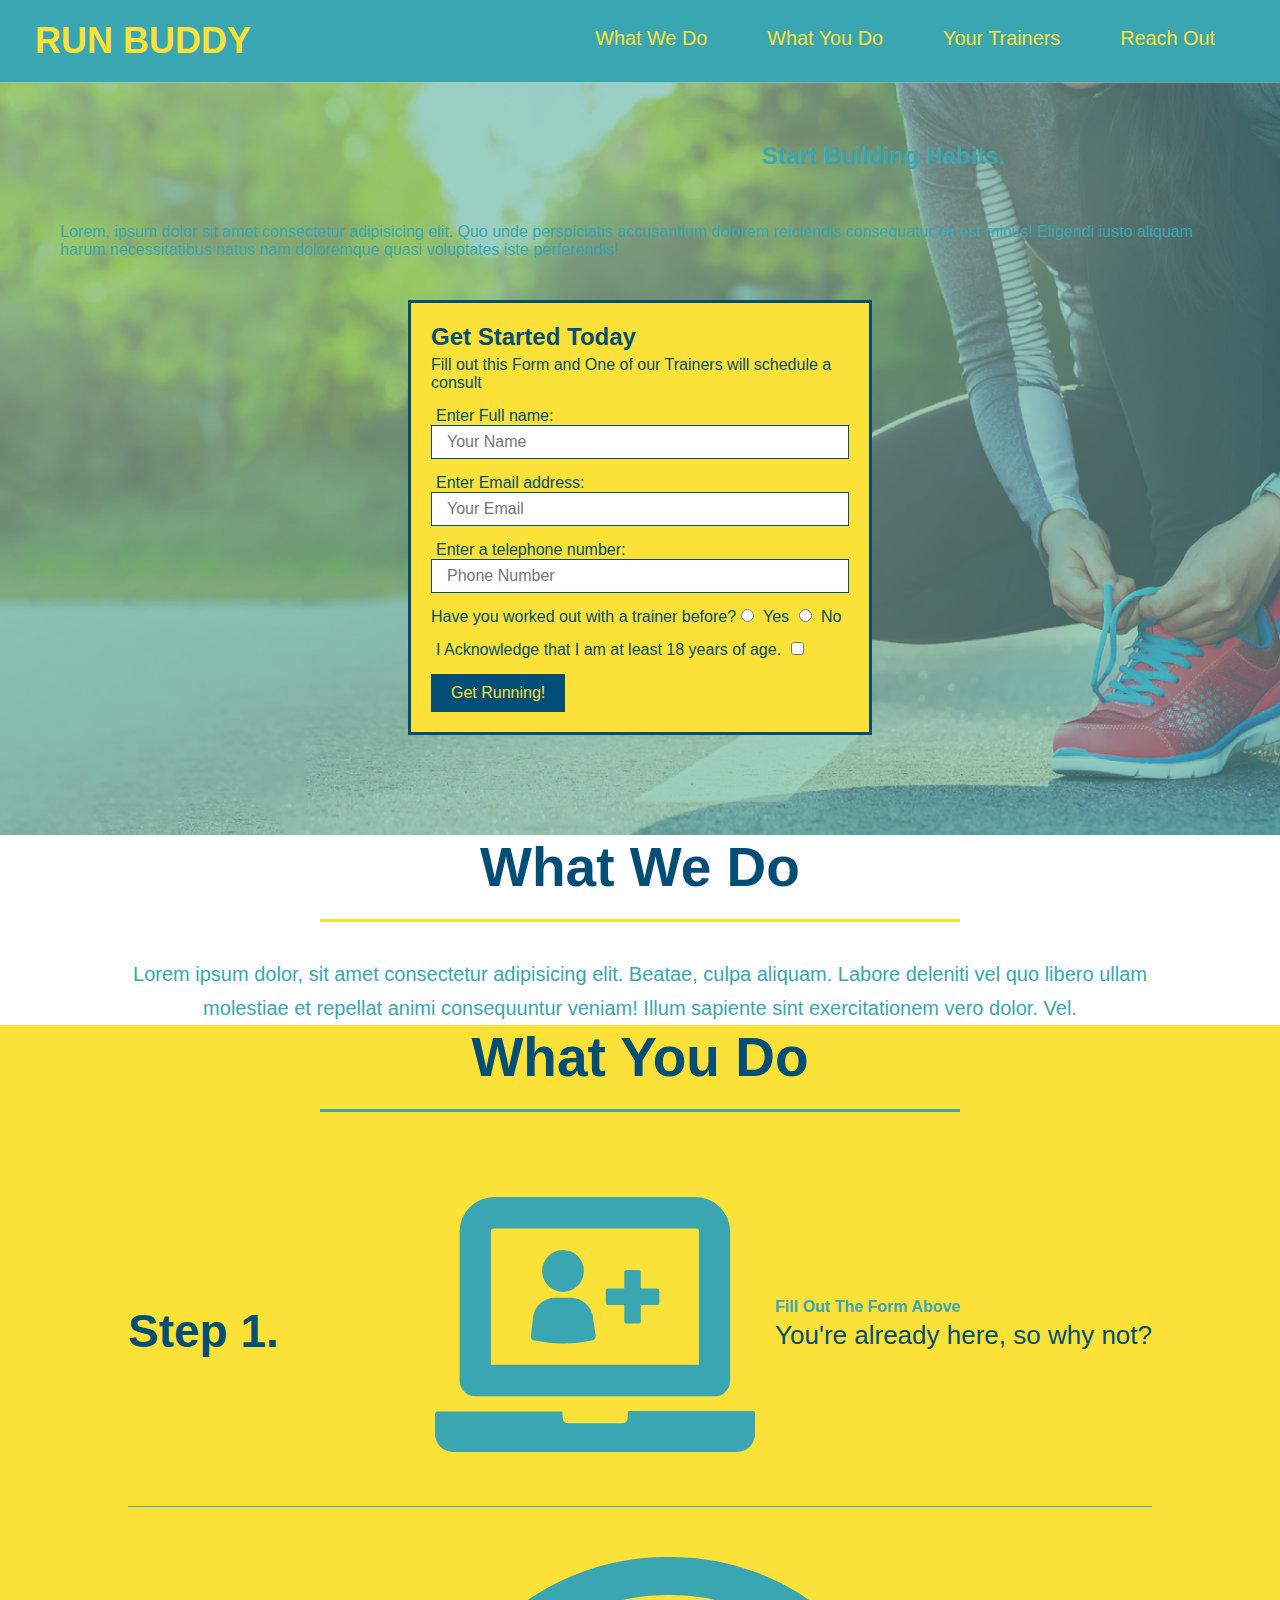
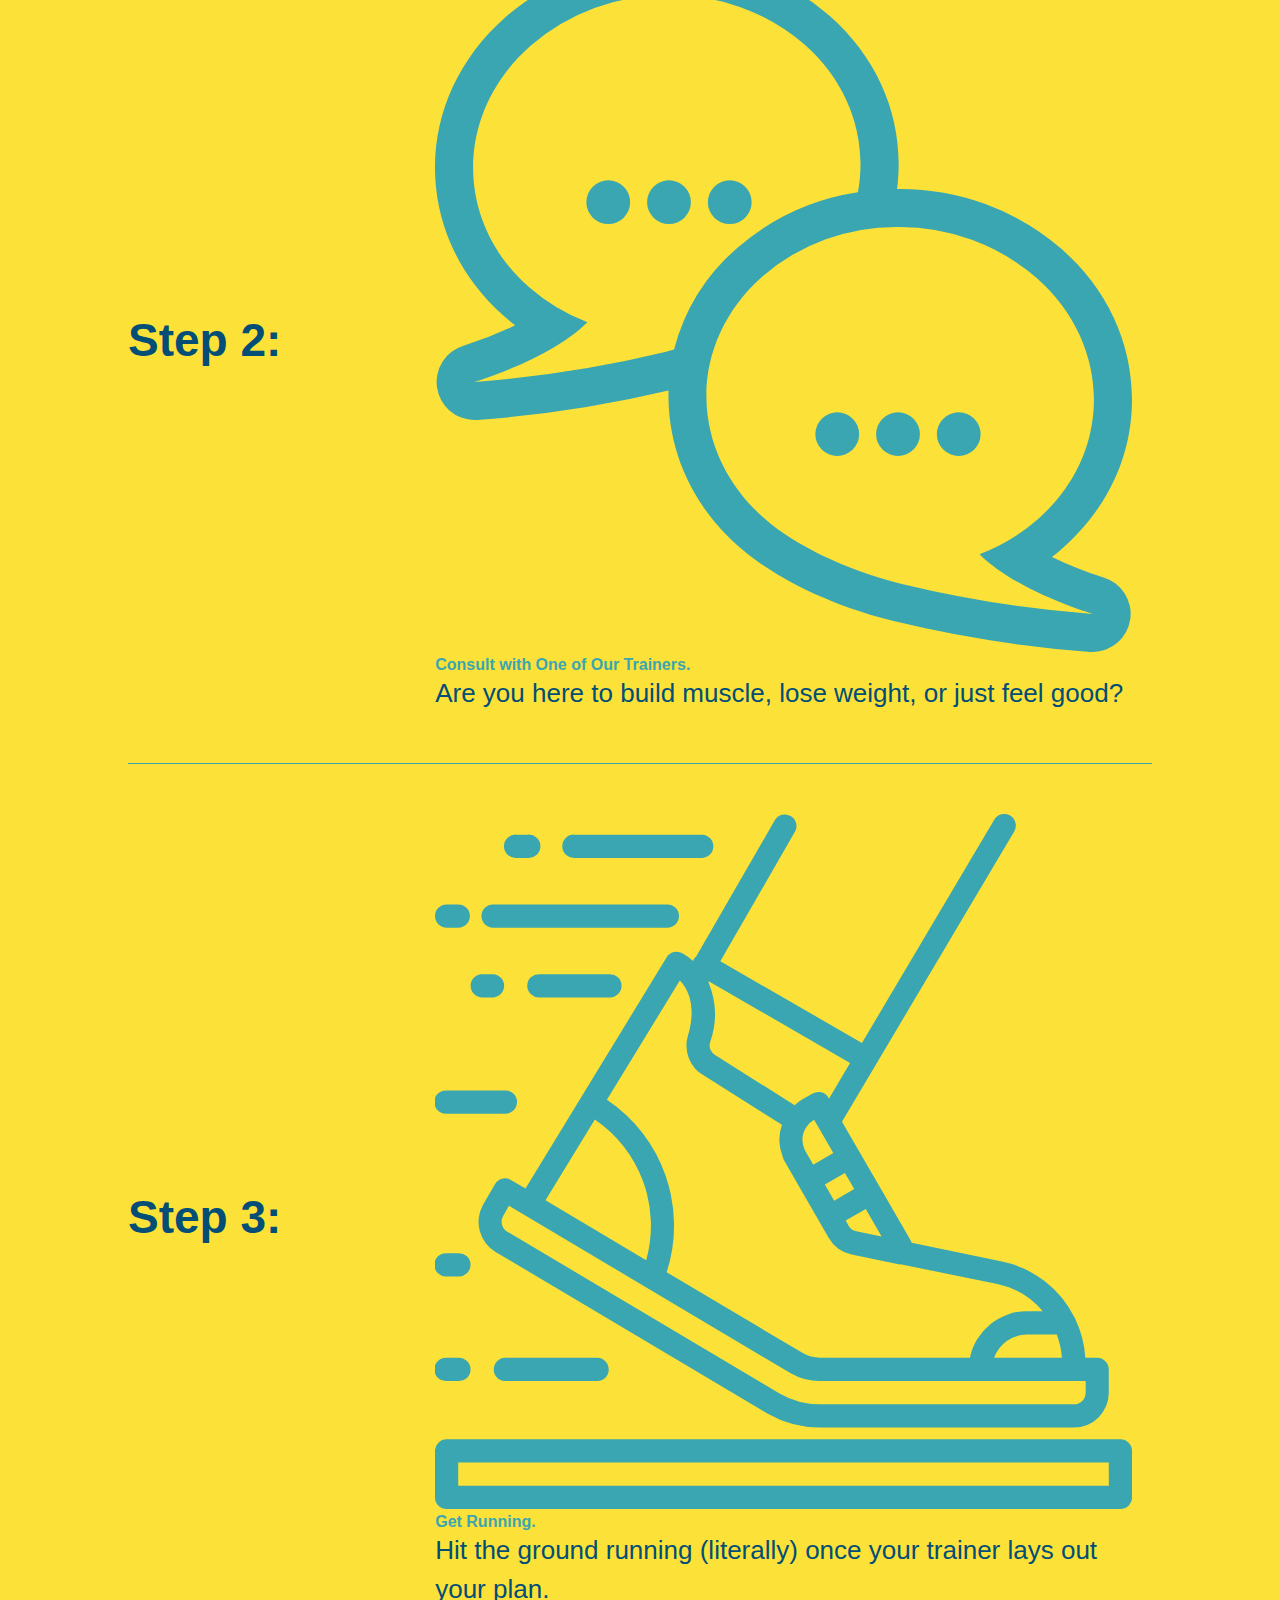
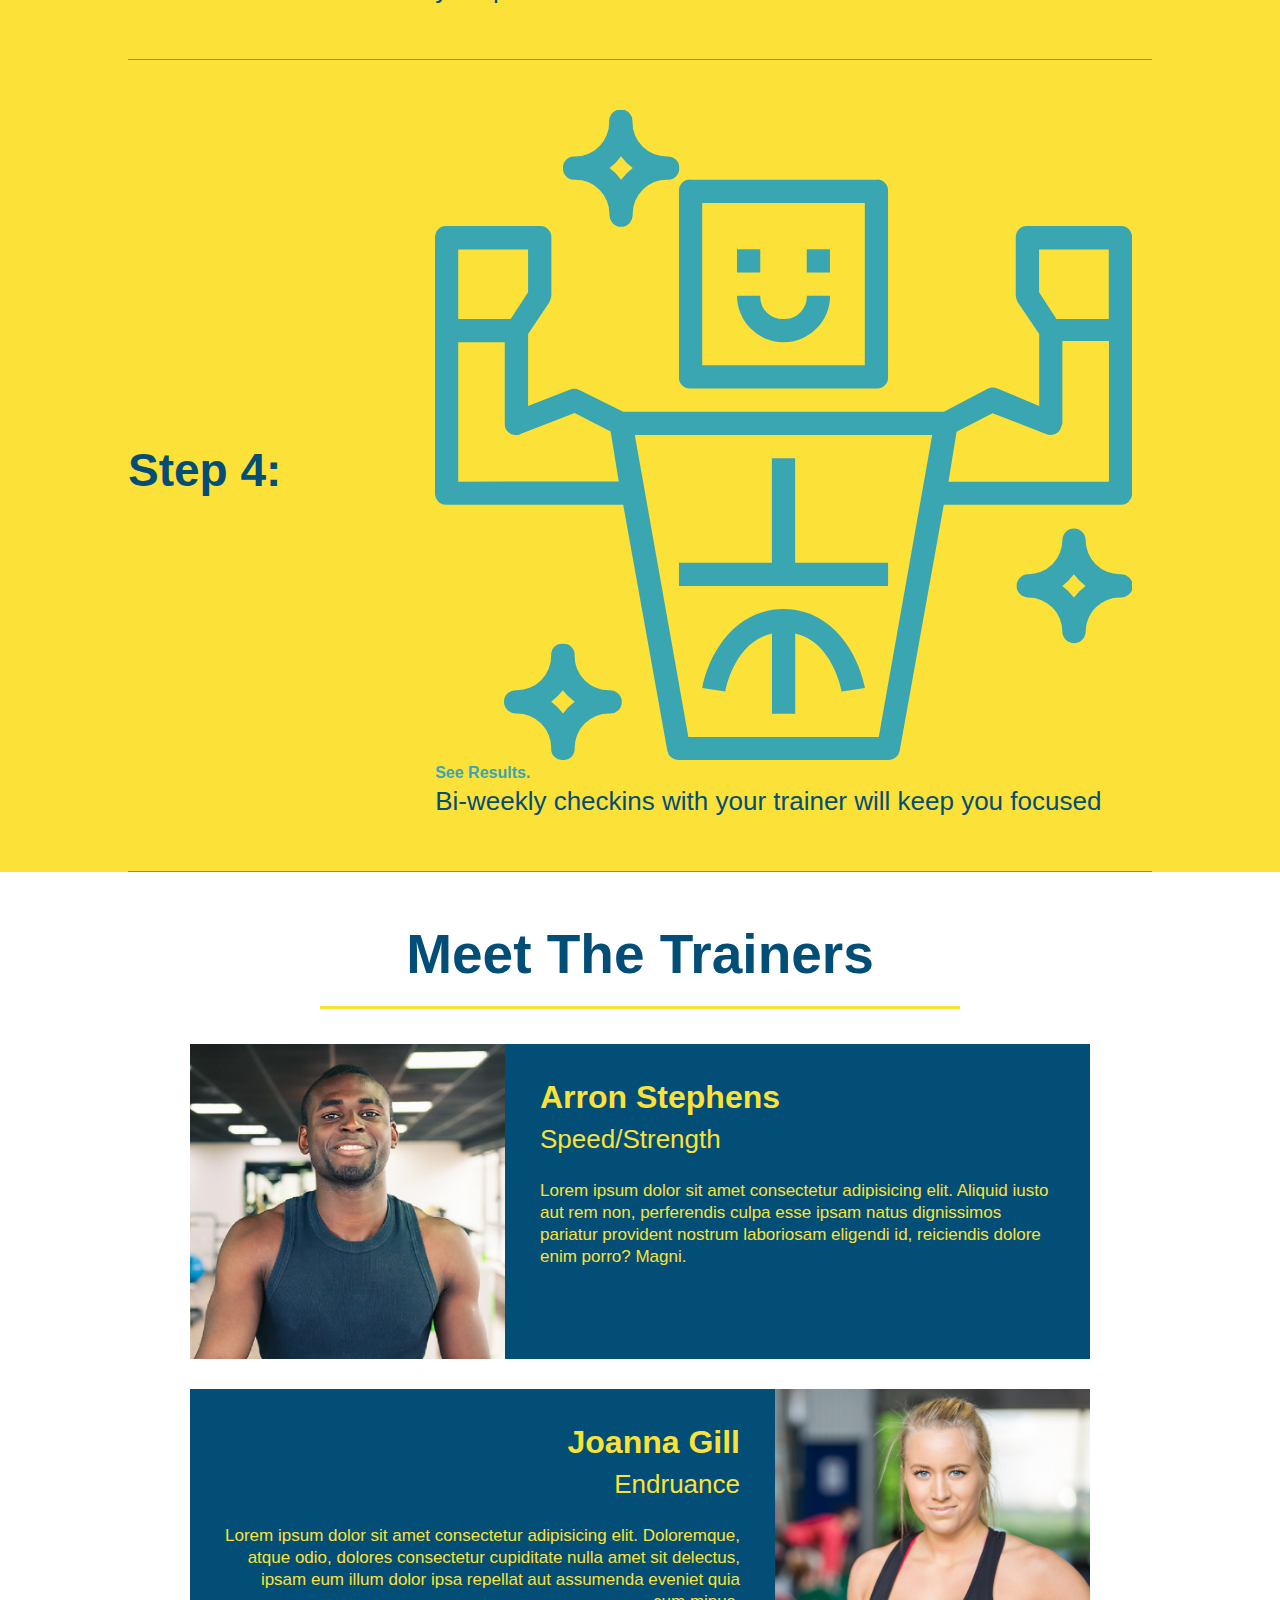
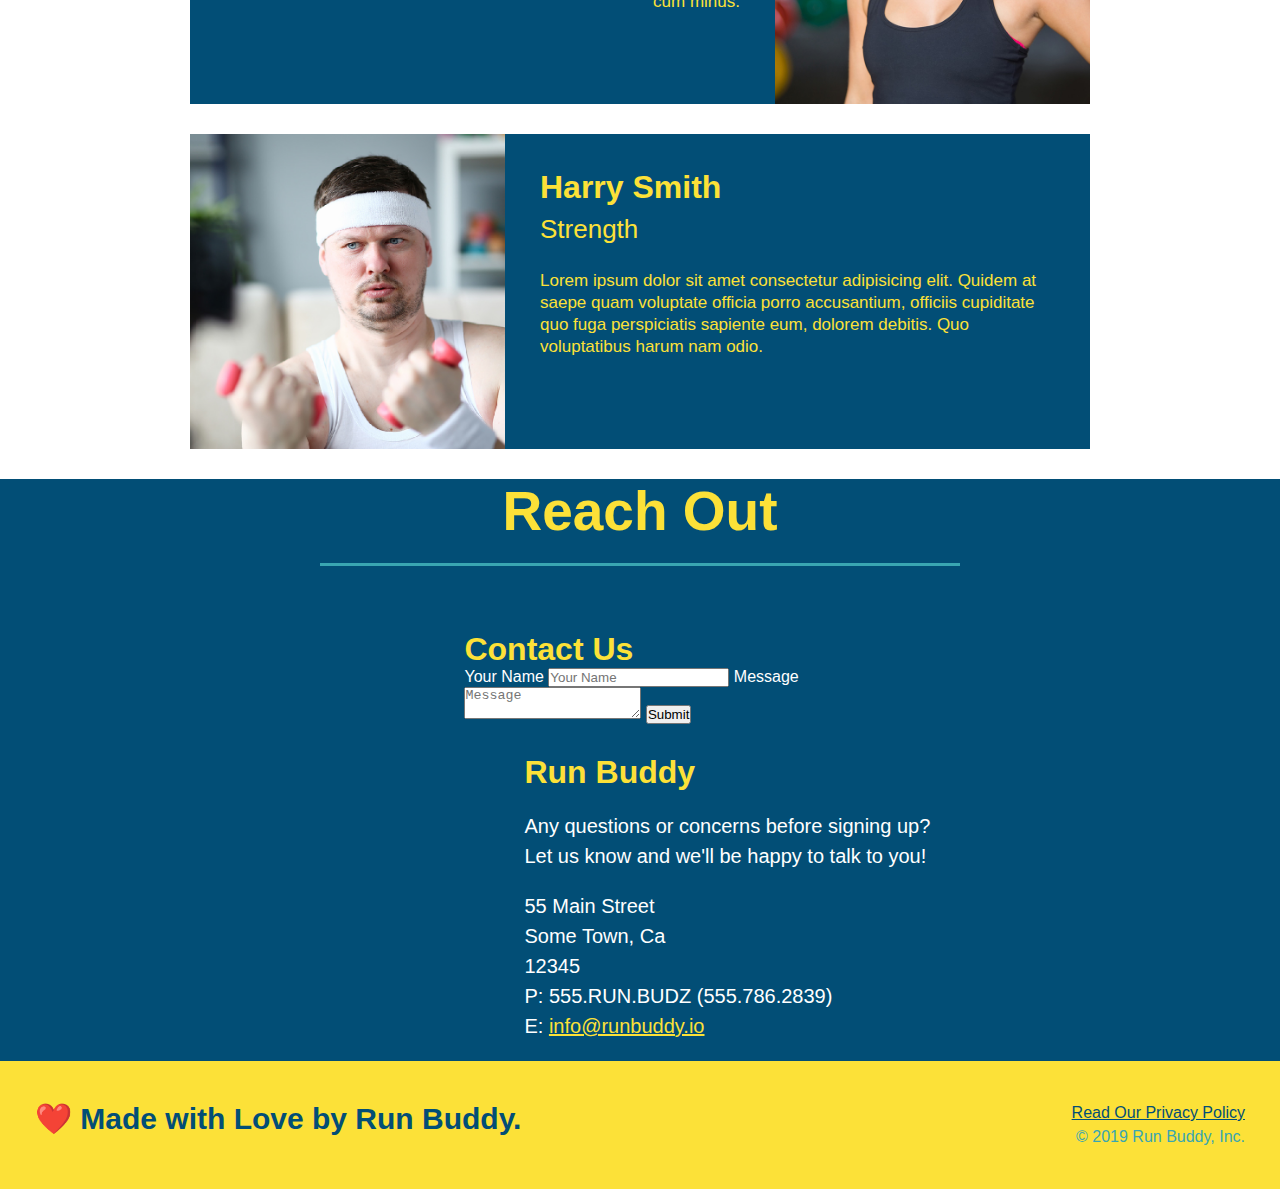
==== index.html @ d2e91971 "added flexbox changes and styling" ====
<!DOCTYPE html>
<html lang="en">
    <head>
        <meta charset="UTF-8" />
        <link rel="stylesheet" href="./assets/css/style.css" />
        <title>Run Buddy</title>
       
    </head>

    <body>
    
<!-- navigation -->
    <header>
        <h1>
            <a href="./index.html">RUN BUDDY</a>
        </h1>
        <nav>
        <!-- Unordered list element -->
            <ul>
            <!-- List item element -->
                <li>
                <!-- Anchor element -->
                    <a href="#what-we-do">What We Do</a>
                </li>

                <li>
                    <a href="#what-you-do">What You Do</a>
                </li>

                <li>
                    <a href="#your-trainers">Your Trainers</a>
                </li>

                <li>
                    <a href="#reach-out">Reach Out</a>
                </li>
            </ul>
        </nav>
    </header>

<section class="hero">
    <div class="hero-cta"></div>
        <h2>Start Building Habits.</h2>
        <p>
            Lorem, ipsum dolor sit amet consectetur adipisicing elit. Quo unde perspiciatis accusantium dolorem reiciendis consequatur ea est minus! Eligendi iusto aliquam harum necessitatibus natus nam doloremque quasi voluptates iste perferendis!
        </p>
    </div>
    <div class="hero-form">
        <h3>Get Started Today</h3>
        <p>Fill out this Form and One of our Trainers will schedule a consult</p>
    <!-- Add Form Element -->
        <form>
            <label for="name">Enter Full name:</label>
            <input type="text" placeholder="Your Name" name="name" id="name" class="form-input" />
            <label for="email">Enter Email address:</label>
            <input type="text" placeholder="Your Email" name="email" id="email" class="form-input" />
            <label for="phone">Enter a telephone number:</label>
            <input type="text" placeholder="Phone Number" name="phone" id="phone" class="form-input" />
            <p>
            Have you worked out with a trainer before?
                <input type="radio" name="trainer-confirm" id="trainer-yes" />
                <label for="trainer-yes">Yes</label>
                <input type="radio" name="trainer-confirm" id="trainer-no" />
                <label for="trainer-no">No</label>
             </p>

             <p>
                <label for="checkbox">
                    I Acknowledge that I am at least 18 years of age.
                </label>
                <input type="checkbox" name="age-confirm" id="checkbox" />
            </p>
            <button type="submit">
                Get Running!
            </button>
        </form>
    </div>
</section>

<!-- hero/jumbrotron -->
<section>
</section>
<!-- "what we do" section -->
<section id="what-we-do" class="intro">
<div class="flex-row">    
    <h2 class="section-title primary-border">What We Do
    </h2>
</div>
<div class="flex-row">    
    <p>
        Lorem ipsum dolor, sit amet consectetur adipisicing elit. Beatae, culpa aliquam. Labore deleniti vel quo libero ullam molestiae et repellat animi consequuntur veniam! Illum sapiente sint exercitationem vero dolor. Vel.
    </p>
</div>
</section>

<!-- "what you do" section -->
<section id="what-you-do" class="steps">
<div class="flex-row">
    <h2 class="section-title secondary-border">What You Do  
    </h2>
</div>
    <div class="step">
        <h3>Step 1.</h3>
        <div class="step-info">
            <div class="step-img">
            <img src="./assets/images/step-1.svg" alt="" />
            </div>
            <div class="step-text">
                <h4>Fill Out The Form Above</h4>
                <p>You're already here, so why not?</p>
            </div>
        </div>
    </div>

    <div class="step">
        <h3>Step 2:</h3>
        <div class="step-info">
            <div class="step-img">
            <img src="./assets/images/step-2.svg" alt="" />
            </div>
            <div class="step-text">
                <h4>Consult with One of Our Trainers.</h4>
                <p>Are you here to build muscle, lose weight, or just feel good?</p>
            </div>
        </div>
    </div>

    <div class="step">
        <h3>Step 3:</h3>
        <div class="step-info">
            <div class="step-img">    
            <img src="./assets/images/step-3.svg" alt="" />
            </div>
            <div class="step-text">
                <h4>Get Running.</h4> 
                <p>Hit the ground running (literally) once your trainer lays out your plan.</p>
            </div>    
        </div>
    </div>
    <div class="step">
        <h3>Step 4:</h3>
        <div class="step-info">
            <div class="step-img">
            <img src="./assets/images/step-4.svg" alt="" />
            </div>
            <div class="step-text">
            <h4>See Results.</h4> 
            <p>Bi-weekly checkins with your trainer will keep you focused</p>
            </div>   
        </div>
    </div>
</section>

<!-- "meet the trainers" section -->
<section id="your-trainers" class="trainers">
<div class="flex-row">
    <h2 class="section-title primary-border">Meet The Trainers
    </h2>
</div>
<article class="trainer">    
    <img src="./assets/images/trainer-1.jpg" alt="arron Stephens in his workout clothes, ready to pump iron" />
    <div class="trainer-bio text-left">
        <h3>Arron Stephens</h3>
        <h4>Speed/Strength</h4>
        <p>
            Lorem ipsum dolor sit amet consectetur adipisicing elit. Aliquid iusto aut rem non, perferendis culpa esse ipsam natus dignissimos pariatur provident nostrum laboriosam eligendi id, reiciendis dolore enim porro? Magni.
        </p>
    </div>
</article>

<!-- Second Trainer -->
<article class="trainer">
    <div class="trainer-bio text-right">
        <h3>Joanna Gill</h3>
        <h4>Endruance</h4>
        <p>
            Lorem ipsum dolor sit amet consectetur adipisicing elit. Doloremque, atque odio, dolores consectetur cupiditate nulla amet sit delectus, ipsam eum illum dolor ipsa repellat aut assumenda eveniet quia cum minus.
        </p>
    </div>
    <img src="./assets/images/trainer-2.jpg" alt="Joanna Gill Cooling off" />
</article>

<article class="trainer">
    <img src="./assets/images/trainer-3.jpg" alt="Harry Smith wearing a headband and lifting weights" />
    <div class="trainer-bio text-left">
        <h3>Harry Smith</h3>
        <h4>Strength</h4>
        <p>
            Lorem ipsum dolor sit amet consectetur adipisicing elit. Quidem at saepe quam voluptate officia porro accusantium, officiis cupiditate quo fuga perspiciatis sapiente eum, dolorem debitis. Quo voluptatibus harum nam odio.
        </p>
    </div>
</article>
</section>

<!-- "reach out" section -->
<section id="reach-out" class="contact">
<div class="flex-row">    
    <h2 class="section-title secondary-border">Reach Out
    </h2>
</div>
    <div class="contact-info">
            <iframe 
            src="https://www.google.com/maps/embed?pb=!1m18!1m12!1m3!1d3146.010771190791!2d-120.42504448474334!3d37.9535344797272!2m3!1f0!2f0!3f0!3m2!1i1024!2i768!4f13.1!3m3!1m2!1s0x8090c46e315aaf1b%3A0xb32d2fcd2023b726!2sMain%20St%2C%20Jamestown%2C%20CA%2095327!5e0!3m2!1sen!2sus!4v1654111112481!5m2!1sen!2sus" width="600" height="450" style="border:0;" allowfullscreen="" loading="lazy" referrerpolicy="no-referrer-when-downgrade"
            style="border:0;"
            allowfullscreen=""
            loading="lazy">
            </iframe> 
    <div class="contact-form">
        <h3>Contact Us</h3>
        <form>
            <label for="contact-name">Your Name</label>
            <input type="text" id="contact-name" placeholder="Your Name" />
            <label for="contact-message">Message</label>
            <textarea id="contact-message" placeholder="Message"></textarea>
            <button type="submit">Submit</button>
        </form>
        <div>
            <h3>Run Buddy</h3>
            <p>
                Any questions or concerns before signing up?
                <br />
                Let us know and we'll be happy to talk to you!
            </p>
            <address>
                55 Main Street <br/>
                Some Town, Ca <br/>
                12345 <br />
                P: 555.RUN.BUDZ (555.786.2839)<br/>
                E: <a href="mailto:info@runbuddy.io">info@runbuddy.io</a>
            </address>
        </div>
    </div>    
</section>

<!-- footer -->
<footer>
    <h2>❤️ Made with Love by Run Buddy.</h2>

    <div>
        <a href="#">Read Our Privacy Policy</a><br />
        &copy; 2019 Run Buddy, Inc. 

    </div>
</footer>

    
    </body>
    
</html>
---- assets/css/style.css ----
* {
    margin:0;
    padding:0;
    box-sizing: border-box;
}

header {
    padding: 20px 35px;
    background-color: #39a6b2;
    display: flex;
    justify-content: space-between;
    flex-wrap: wrap;
}

header nav {
    margin: 7px 0;
}

header nav ul {
    display: flex;
    flex-wrap: wrap;
    justify-content: space-between;
    align-items: center;
    list-style: none;
} 

header nav ul li a {
    margin: 0 30px;
    font-weight: lighter;
    font-size: 1.55vw;
}

header h1 {
    font-weight: bold;
    font-size: 36px;
    color: #fce138;
    margin: 0;
}

.hero-form h3 {
    margin: 0;
    font-size: 24px;
}

.hero-form p {
    margin: 5px 0 15px 0;
}

header a {
    text-decoration: none;
    color: #fce138;
}


body {
    color: #39a6b2;
    font-family: Helvetica, Arial, sans-serif;
}

footer {
    background: #fce138;;
    width: 100%;
    padding: 40px 35px;
    display: flex;
    justify-content: space-between;
    flex-wrap: wrap;
}

footer h2 {
    color: #024e76;
    font-size: 30px;
    margin: 0;
}

footer div {
    line-height: 1.5;
    text-align: right;
}

footer a {
    color: #024e76;
}

/*Hero Style Start */
.hero {
    padding: 60px;
    background-image: url("../images/hero-bg\ -\ Copy.jpg");
    background-size: cover;
    background-position: center;
    display: flex;
    justify-content: center;
    flex-wrap: wrap;
}
/* Hero Style End */

/* Hero Form Start */
.hero-form {
    background-color: #fce138;
    padding: 20px;
    color: #024e76;
    border: solid 3px #024e76;
    width: 40%;
    margin: 3.5%;
}

.hero-cta {
    width: 35%;
    text-align: right;
    margin: 3.5%;
    color: #fff;
    font-size: 18px;
    line-height: 1,3;
}

.hero-cta h2{
    font-style: italic;
    font-size: 55px;
    color: #fce138;
}
/* Hero Form End */

.form-input {
    border: 1px solid #024e76;
    display: block;
    padding: 7px 15px;
    font-size: 16px;
    color: #024e76;
    width: 100%;
    margin-bottom: 15px;
}

.hero-form label {
    margin: 0 5px;
}

.hero-form button{
    color:#fce138;
    background-color: #024e76;
    border: none;
    padding: 10px 20px;
    font-size: 16px;
}

.intro p {
    line-height: 1.7;
    color: #39a6b2;
    width: 80%;
    font-size: 20px;
    margin: 0 auto;
    text-align: center;
}


.steps {
    background: #fce138;
}

.section-title {
    font-size: 55px;
    color: #024e76;
    border-bottom: 3px solid;
    padding-bottom: 20px;
    text-align: center;
    margin: 0 auto 35px auto;
    width: 50%;
}

.primary-border {
    border-color: #fce138;
}

.secondary-border {
    border-color: #39a6b2;
}

.step {
    margin: 50px auto;
    padding-bottom: 50px;
    width: 80%;
    border-bottom: 1px solid #39a6b2;
    display: flex;
    flex-wrap: wrap;
    align-items: center;
    justify-content: space-between;
}

.steps h3 {
    color: #024e76;
    font-size: 46px;
    margin-top: 10px;
    flex: 1 30%;
}

.step-text p {
    font-size: 26px;
    line-height: 1.5;
    color: #024e76;
}

.step-info{
    flex: 2 70%;
    display: flex;
    flex-wrap: wrap;
    align-items: center;
}

.step-img{
    flex: 1 12%;
    margin-right: 20px;
}



.trainer {
    width: 900px;
    margin: 0 auto 30px auto;
    background: #024e76;
    color: #fce138;
    overflow: auto;
}

.trainer img {
    width: 35%;
    float: left;
}

.trainer-bio {
    padding: 35px;
    float: left;
    width: 65%;
}

.trainer-bio h3 {
    font-size: 32px;
    margin-bottom: 8px;
}

.trainer-bio h4 {
    font-weight: lighter;
    font-size: 26px;
    margin-bottom: 25px;
}

.trainer-bio p {
    font-size: 17px;
    line-height: 1.3;
}


.contact {
    background: #024e76;
}

.contact h2 {
    color: #fce138;
}

.contact-info iframe {
    width: 400px;
    height: 400px;
}

.contact-info div {
    width: 410px;
    display: inline-block;
    vertical-align: top;
    text-align: left;
    margin: 30px 0 0 60px;
    color: white;
    
}

.contact-info h3 {
    color: #fce138;
    font-size: 32px;
}

.contact-info p, .contact-info address {
    margin: 20px 0;
    line-height: 1.5;
    font-size: 20px;
    font-style: normal;
}

.contact-info a {
    color: #fce138;
}

.text-left {
    text-align: left;
}

.text-right {
    text-align: right;
}

.flex-row {
    display: flex;
}
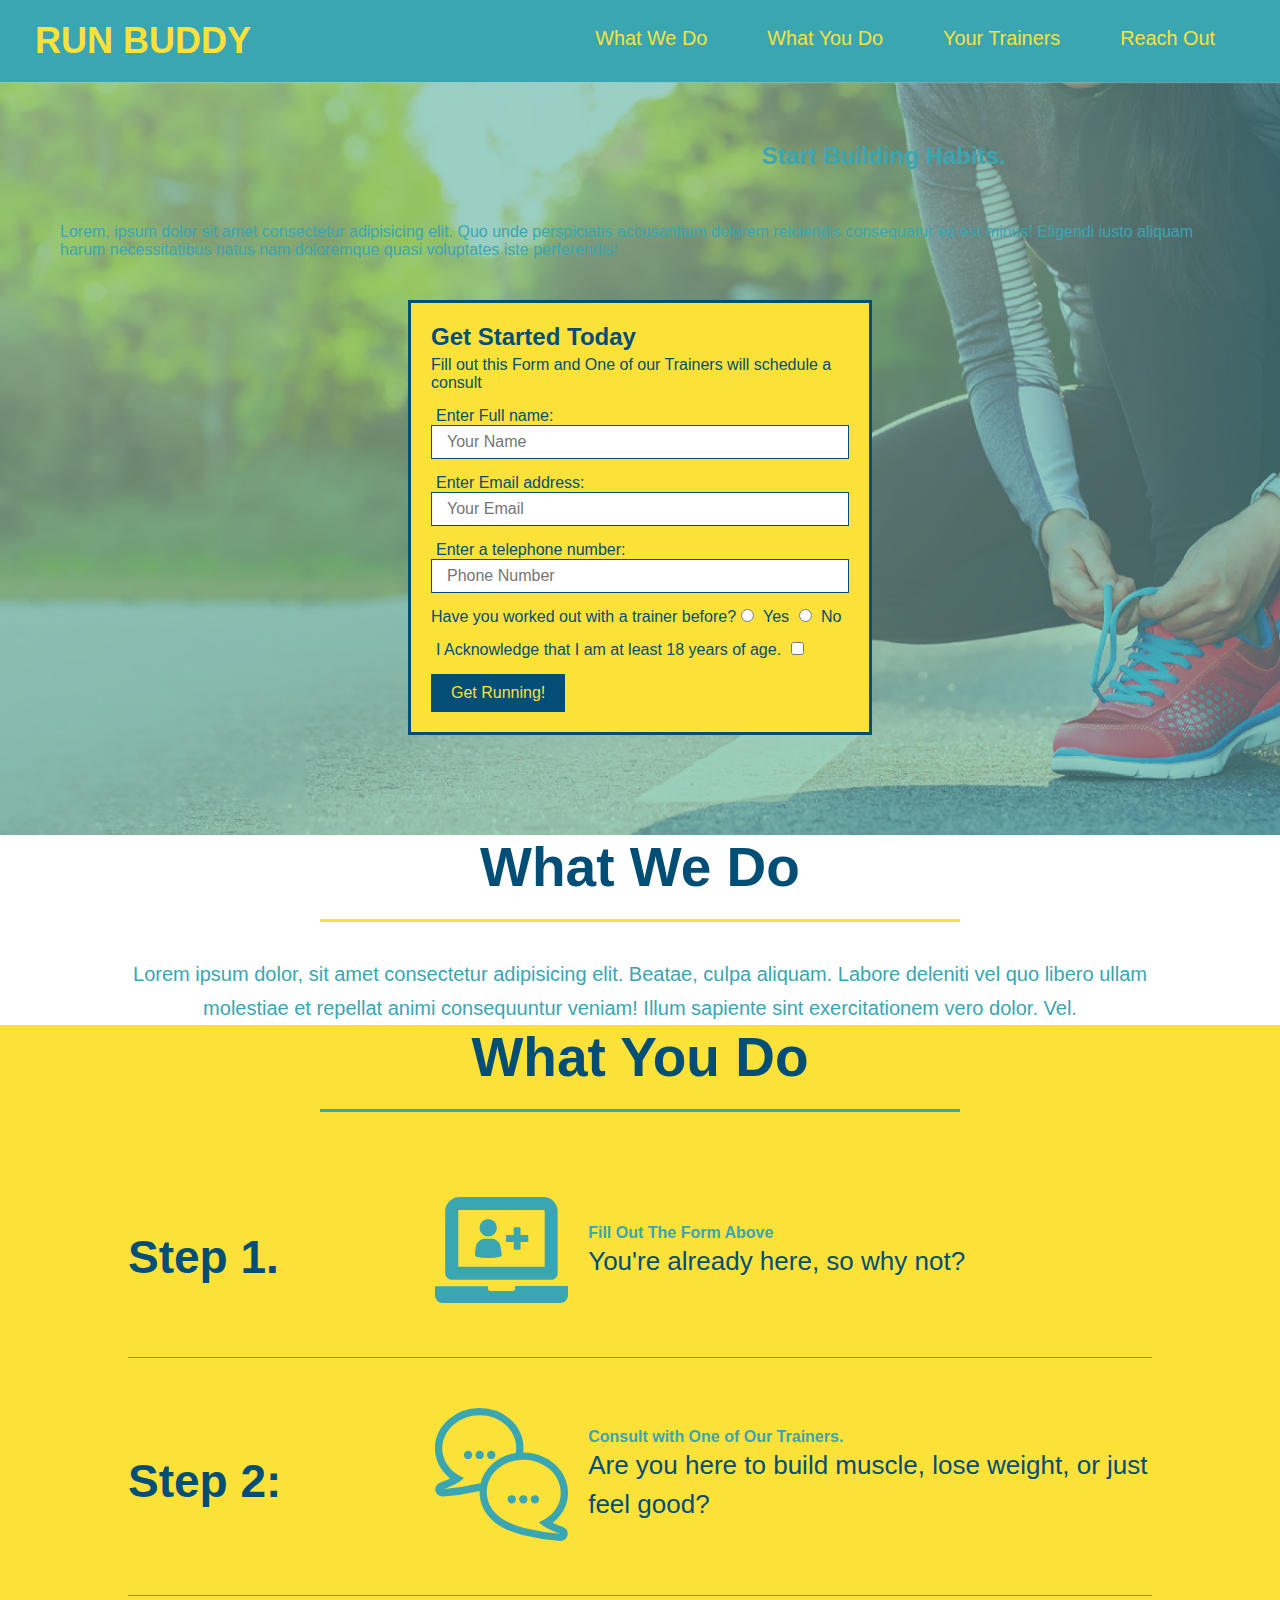
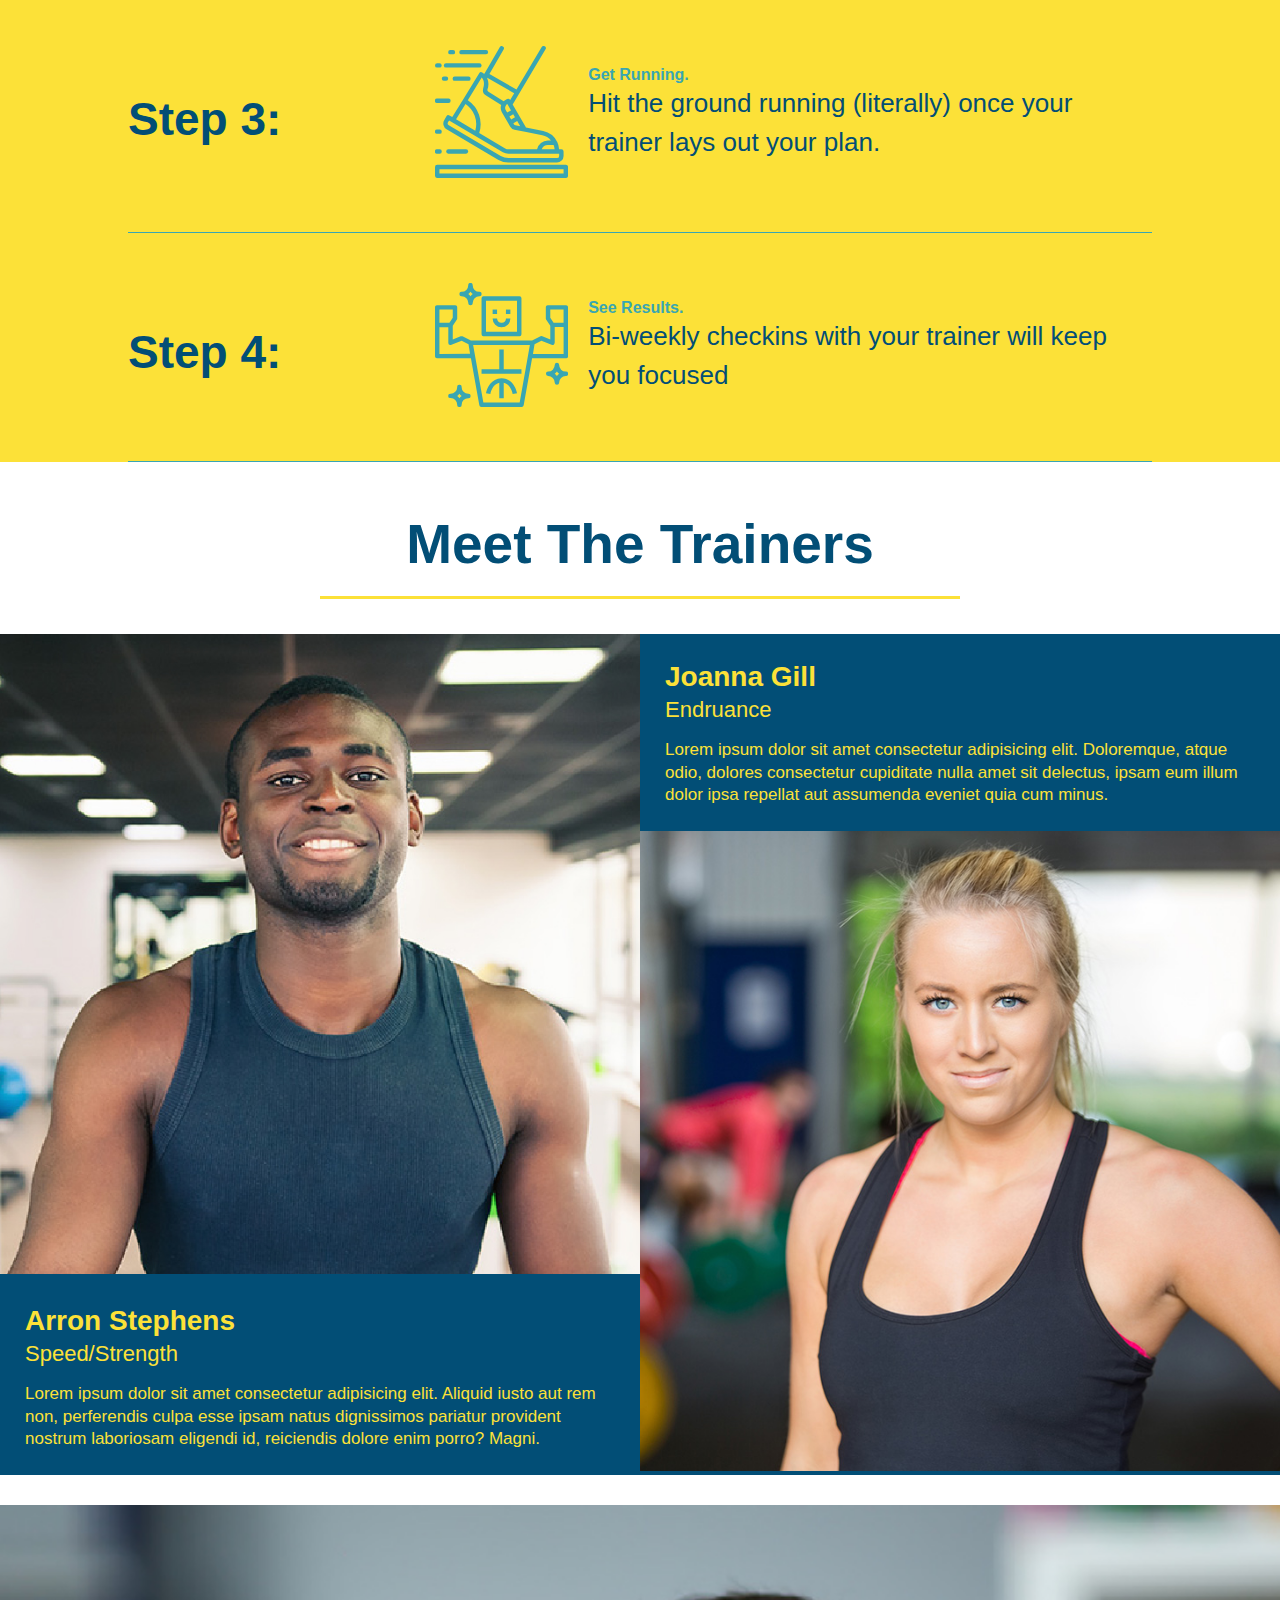
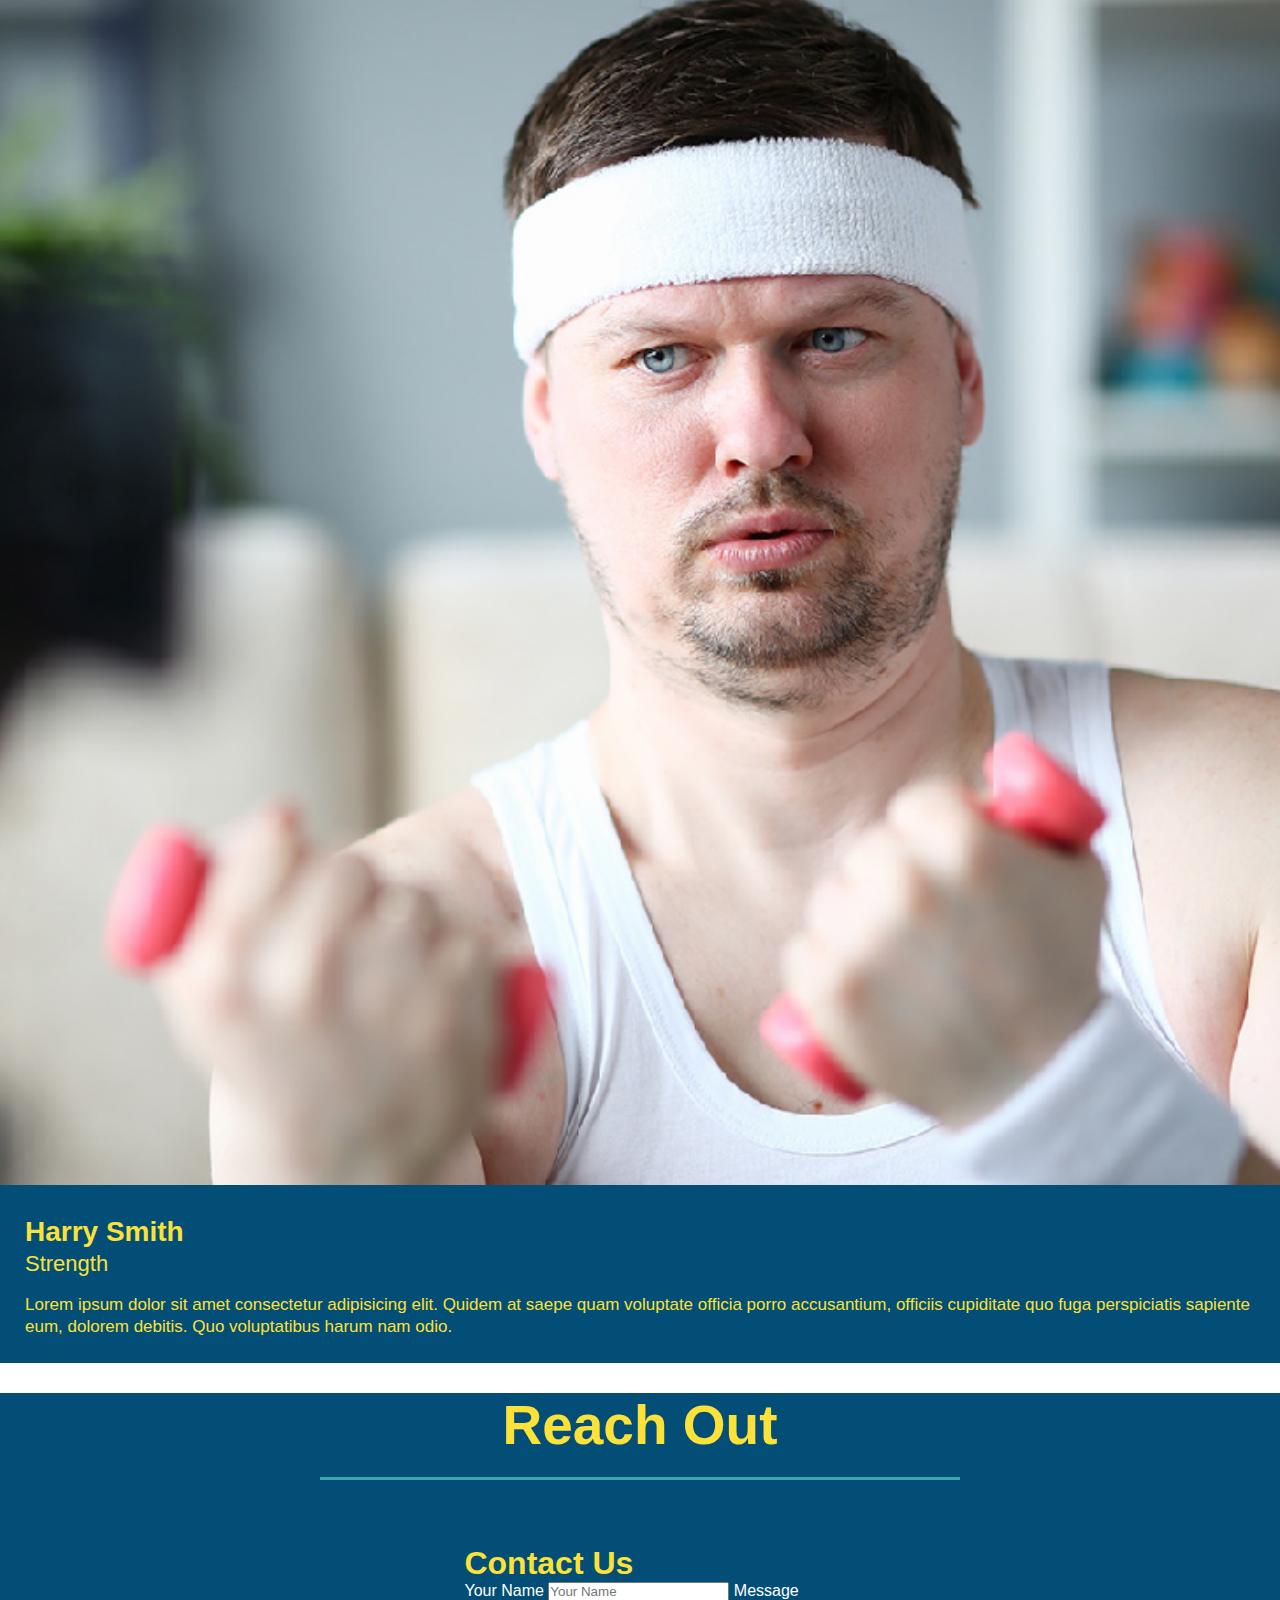
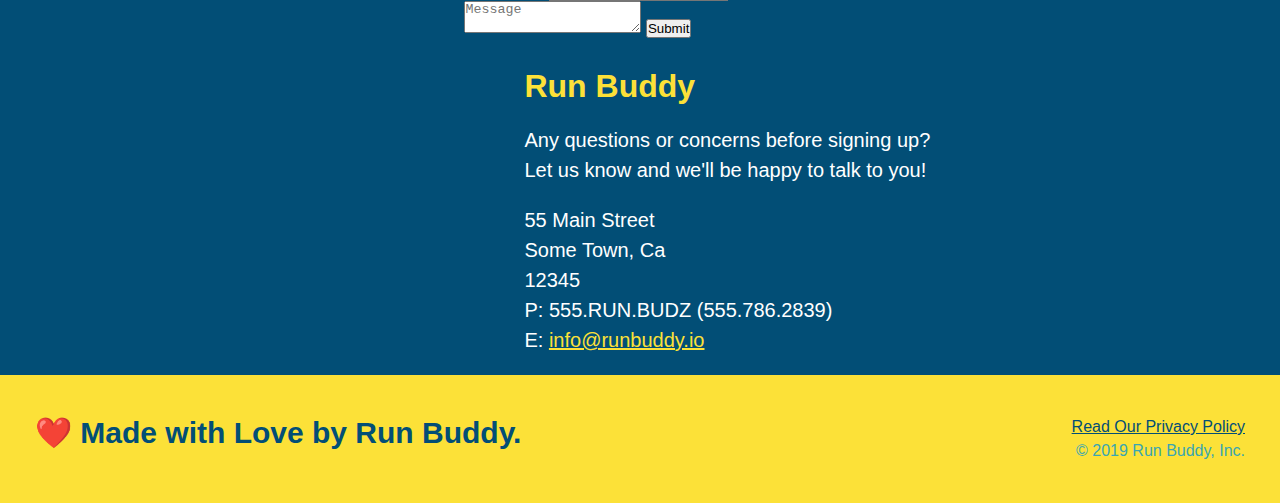
==== commit 6d763763: "add flexbox to the trainers" ====
--- a/index.html
+++ b/index.html
@@ -152,16 +152,18 @@
 </section>
 
 <!-- "meet the trainers" section -->
-<section id="your-trainers" class="trainers">
+<section id="your-trainers">
 <div class="flex-row">
     <h2 class="section-title primary-border">Meet The Trainers
     </h2>
 </div>
+
+<div class="trainers">
 <article class="trainer">    
     <img src="./assets/images/trainer-1.jpg" alt="arron Stephens in his workout clothes, ready to pump iron" />
-    <div class="trainer-bio text-left">
-        <h3>Arron Stephens</h3>
-        <h4>Speed/Strength</h4>
+    <div class="trainer-bio">
+        <h3 class="trainer-name">Arron Stephens</h3>
+        <h4 class="trainer-role">Speed/Strength</h4>
         <p>
             Lorem ipsum dolor sit amet consectetur adipisicing elit. Aliquid iusto aut rem non, perferendis culpa esse ipsam natus dignissimos pariatur provident nostrum laboriosam eligendi id, reiciendis dolore enim porro? Magni.
         </p>
@@ -170,19 +172,19 @@
 
 <!-- Second Trainer -->
 <article class="trainer">
-    <div class="trainer-bio text-right">
-        <h3>Joanna Gill</h3>
-        <h4>Endruance</h4>
+    <div class="trainer-bio">
+        <h3 class="trainer-name">Joanna Gill</h3>
+        <h4 class="trainer-role">Endruance</h4>
         <p>
             Lorem ipsum dolor sit amet consectetur adipisicing elit. Doloremque, atque odio, dolores consectetur cupiditate nulla amet sit delectus, ipsam eum illum dolor ipsa repellat aut assumenda eveniet quia cum minus.
         </p>
     </div>
     <img src="./assets/images/trainer-2.jpg" alt="Joanna Gill Cooling off" />
 </article>
-
+</div>
 <article class="trainer">
     <img src="./assets/images/trainer-3.jpg" alt="Harry Smith wearing a headband and lifting weights" />
-    <div class="trainer-bio text-left">
+    <div class="trainer-bio">
         <h3>Harry Smith</h3>
         <h4>Strength</h4>
         <p>
--- a/assets/css/style.css
+++ b/assets/css/style.css
@@ -209,41 +209,49 @@
     margin-right: 20px;
 }
 
-
+.step-text{
+    flex: 12;
+}
+
+.step-img img{
+    max-width: 100%;
+}
 
 .trainer {
-    width: 900px;
     margin: 0 auto 30px auto;
     background: #024e76;
     color: #fce138;
-    overflow: auto;
-}
-
+    flex: 1;
+}
+
+.trainers{
+    width: 100%;
+    margin: 0 auto;
+    display: flex;
+    flex-wrap: wrap;
+    justify-content: space-around;
+}
 .trainer img {
-    width: 35%;
-    float: left;
+    width: 100%;
 }
 
 .trainer-bio {
-    padding: 35px;
-    float: left;
-    width: 65%;
+    padding: 25px;
+    line-height: 1.3;
 }
 
 .trainer-bio h3 {
-    font-size: 32px;
-    margin-bottom: 8px;
+    font-size: 28px;
 }
 
 .trainer-bio h4 {
     font-weight: lighter;
-    font-size: 26px;
-    margin-bottom: 25px;
+    font-size: 22px;
+    margin-bottom: 15px;
 }
 
 .trainer-bio p {
     font-size: 17px;
-    line-height: 1.3;
 }
 
 
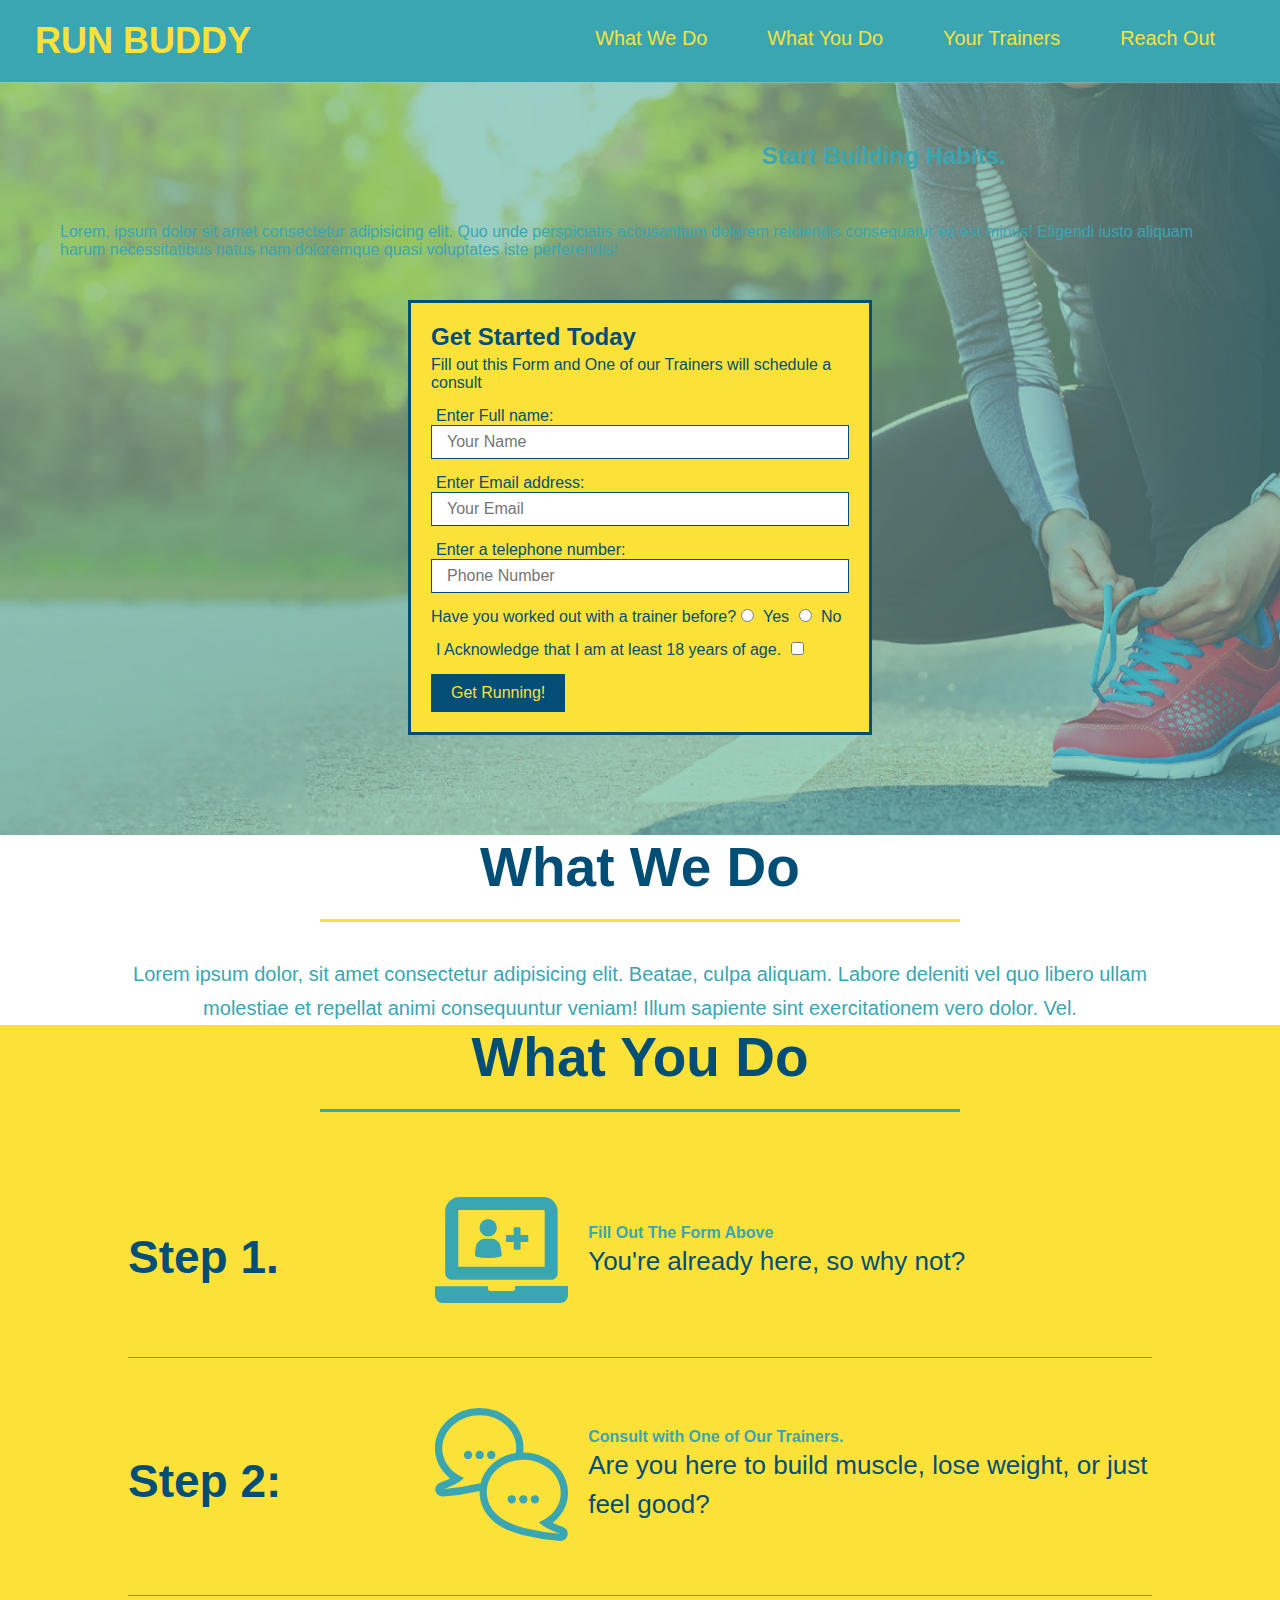
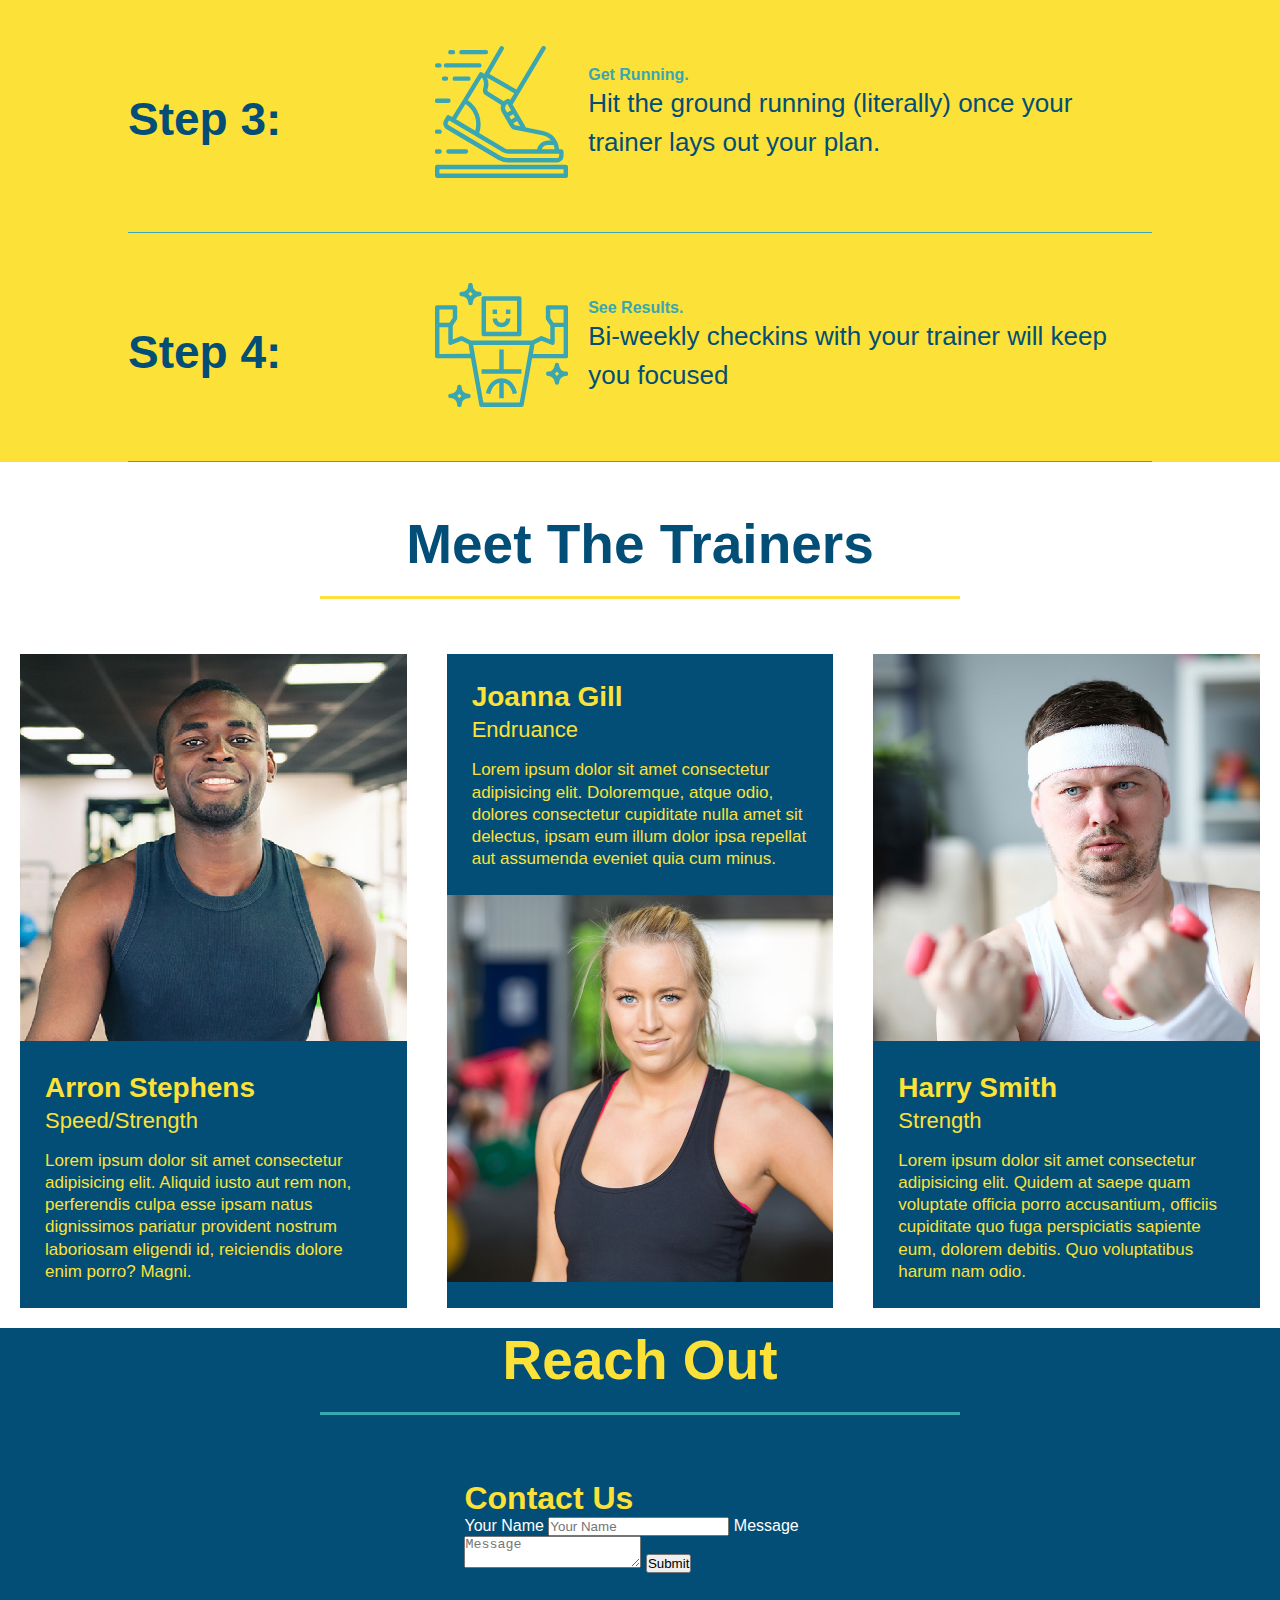
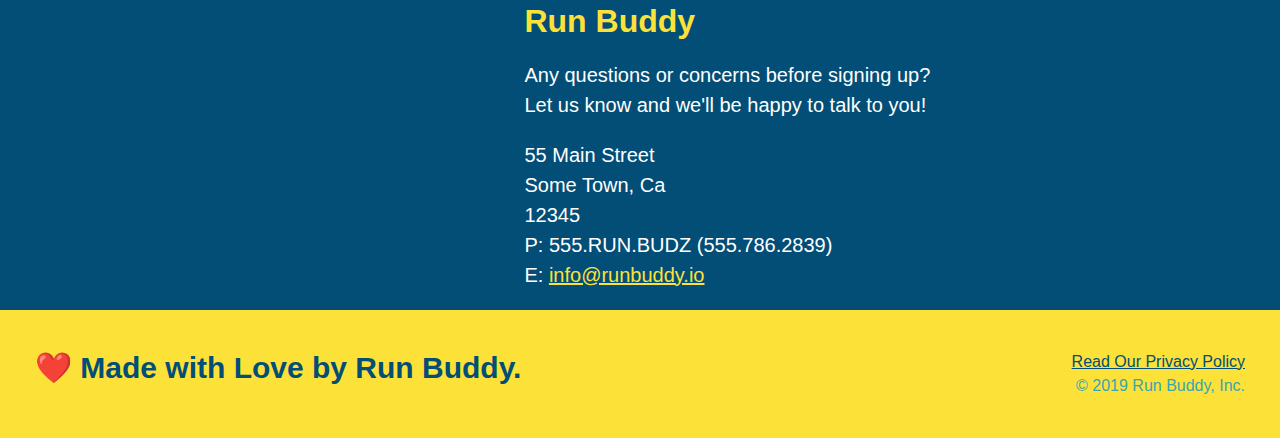
==== commit 20765362: "adjusted indentation" ====
--- a/index.html
+++ b/index.html
@@ -181,7 +181,7 @@
     </div>
     <img src="./assets/images/trainer-2.jpg" alt="Joanna Gill Cooling off" />
 </article>
-</div>
+
 <article class="trainer">
     <img src="./assets/images/trainer-3.jpg" alt="Harry Smith wearing a headband and lifting weights" />
     <div class="trainer-bio">
@@ -191,6 +191,7 @@
             Lorem ipsum dolor sit amet consectetur adipisicing elit. Quidem at saepe quam voluptate officia porro accusantium, officiis cupiditate quo fuga perspiciatis sapiente eum, dolorem debitis. Quo voluptatibus harum nam odio.
         </p>
     </div>
+</div>
 </article>
 </section>
 
--- a/assets/css/style.css
+++ b/assets/css/style.css
@@ -218,7 +218,7 @@
 }
 
 .trainer {
-    margin: 0 auto 30px auto;
+    margin: 20px;
     background: #024e76;
     color: #fce138;
     flex: 1;
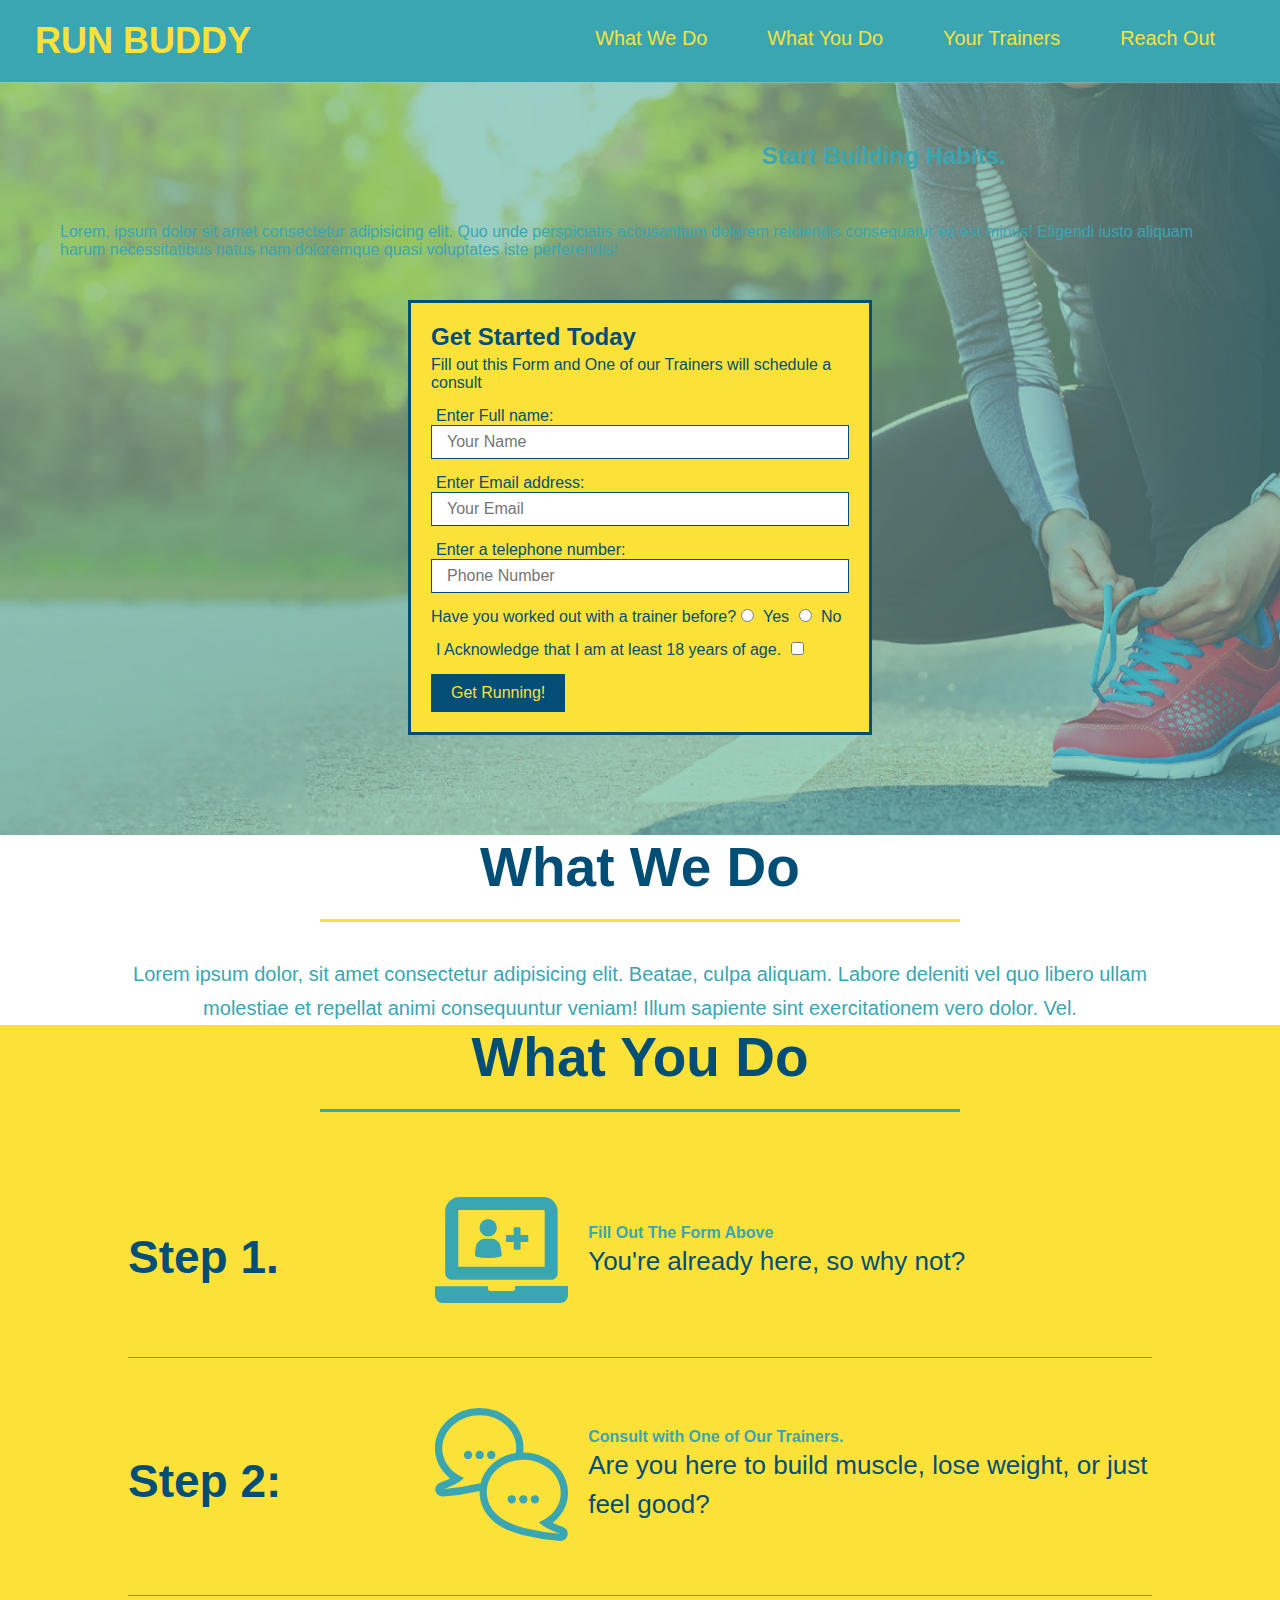
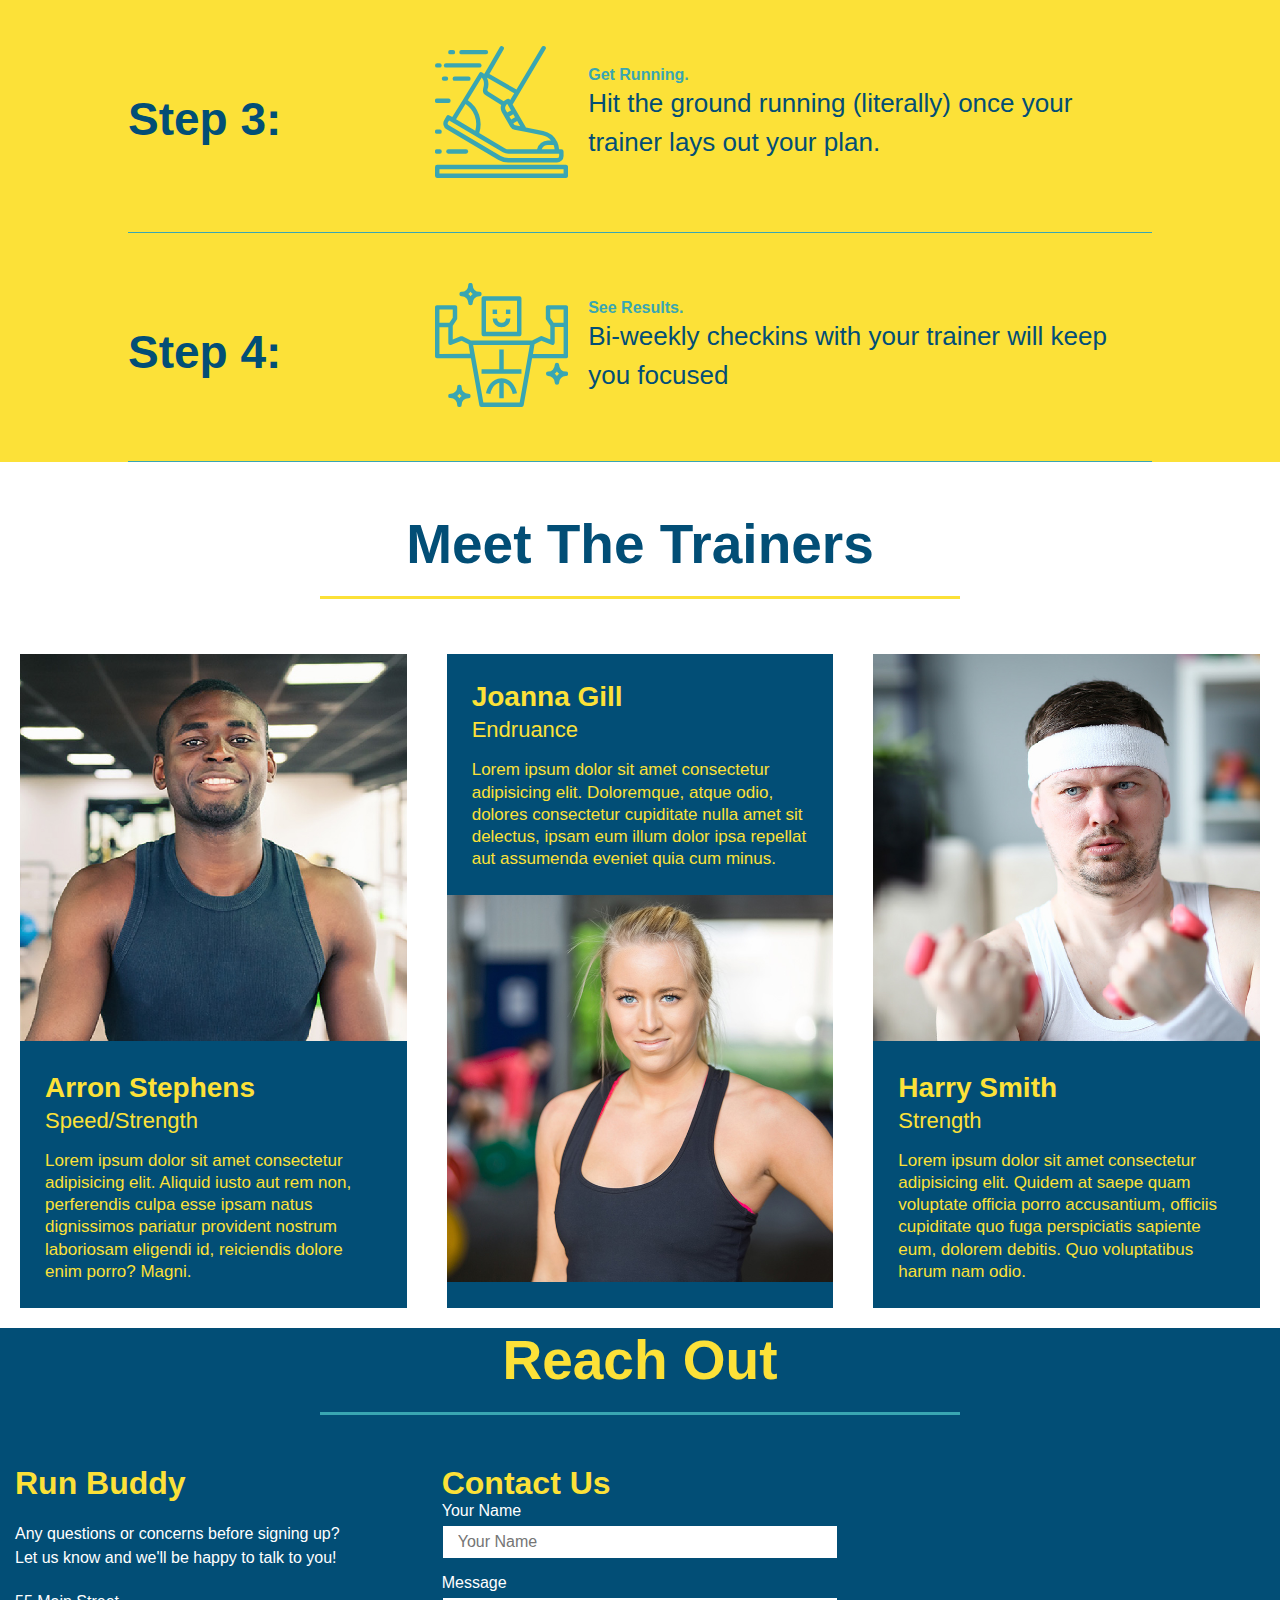
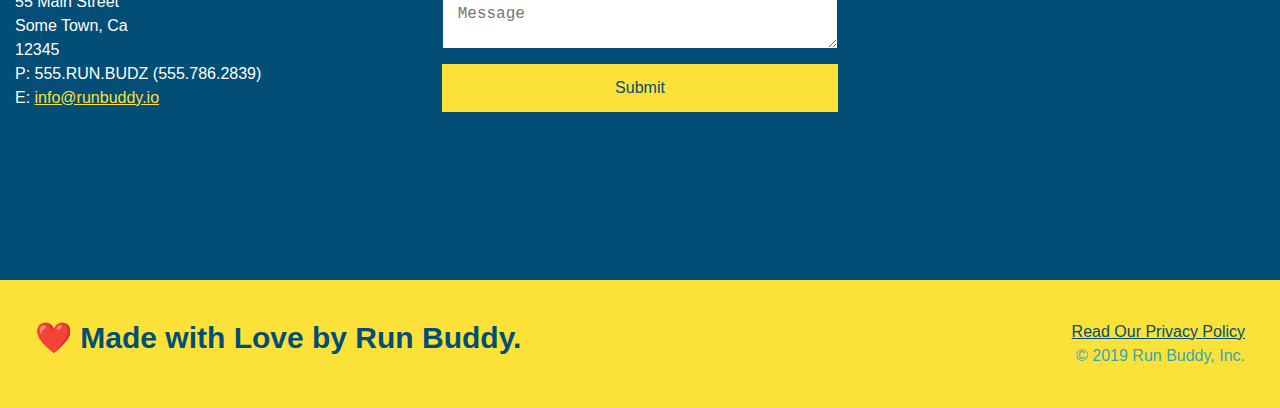
==== commit b76f7c11: "added flexbox to content styling section" ====
--- a/index.html
+++ b/index.html
@@ -202,21 +202,6 @@
     </h2>
 </div>
     <div class="contact-info">
-            <iframe 
-            src="https://www.google.com/maps/embed?pb=!1m18!1m12!1m3!1d3146.010771190791!2d-120.42504448474334!3d37.9535344797272!2m3!1f0!2f0!3f0!3m2!1i1024!2i768!4f13.1!3m3!1m2!1s0x8090c46e315aaf1b%3A0xb32d2fcd2023b726!2sMain%20St%2C%20Jamestown%2C%20CA%2095327!5e0!3m2!1sen!2sus!4v1654111112481!5m2!1sen!2sus" width="600" height="450" style="border:0;" allowfullscreen="" loading="lazy" referrerpolicy="no-referrer-when-downgrade"
-            style="border:0;"
-            allowfullscreen=""
-            loading="lazy">
-            </iframe> 
-    <div class="contact-form">
-        <h3>Contact Us</h3>
-        <form>
-            <label for="contact-name">Your Name</label>
-            <input type="text" id="contact-name" placeholder="Your Name" />
-            <label for="contact-message">Message</label>
-            <textarea id="contact-message" placeholder="Message"></textarea>
-            <button type="submit">Submit</button>
-        </form>
         <div>
             <h3>Run Buddy</h3>
             <p>
@@ -232,7 +217,24 @@
                 E: <a href="mailto:info@runbuddy.io">info@runbuddy.io</a>
             </address>
         </div>
-    </div>    
+
+        <div class="contact-form">
+            <h3>Contact Us</h3>
+            <form>
+                <label for="contact-name">Your Name</label>
+                <input type="text" id="contact-name" placeholder="Your Name" />
+                <label for="contact-message">Message</label>
+                <textarea id="contact-message" placeholder="Message"></textarea>
+                <button type="submit">Submit</button>
+            </form>
+        </div>    
+            <iframe 
+            src="https://www.google.com/maps/embed?pb=!1m18!1m12!1m3!1d3146.010771190791!2d-120.42504448474334!3d37.9535344797272!2m3!1f0!2f0!3f0!3m2!1i1024!2i768!4f13.1!3m3!1m2!1s0x8090c46e315aaf1b%3A0xb32d2fcd2023b726!2sMain%20St%2C%20Jamestown%2C%20CA%2095327!5e0!3m2!1sen!2sus!4v1654111112481!5m2!1sen!2sus" width="600" height="450" style="border:0;" allowfullscreen="" loading="lazy" referrerpolicy="no-referrer-when-downgrade"
+            style="border:0;"
+            allowfullscreen=""
+            loading="lazy">
+            </iframe> 
+    </div>
 </section>
 
 <!-- footer -->
--- a/assets/css/style.css
+++ b/assets/css/style.css
@@ -263,17 +263,22 @@
     color: #fce138;
 }
 
+.contact-info > * {
+    flex: 1;
+    margin: 15px;
+}
+
+.contact-info {
+    display: flex;
+    justify-content: space-between;
+    flex-wrap: wrap;
+}
+
 .contact-info iframe {
-    width: 400px;
     height: 400px;
 }
 
 .contact-info div {
-    width: 410px;
-    display: inline-block;
-    vertical-align: top;
-    text-align: left;
-    margin: 30px 0 0 60px;
     color: white;
     
 }
@@ -281,12 +286,33 @@
 .contact-info h3 {
     color: #fce138;
     font-size: 32px;
+}
+
+.contact-info input, .contact-form textarea {
+    border: 1px solid #024e76;
+    display: block;
+    padding: 7px 15px;
+    font-size: 16px;
+    color: #024e76;
+    width: 100%;
+    margin-bottom: 15px;
+    margin-top: 5px;
+}
+
+.contact-form button {
+    width: 100%;
+    border: none;
+    background: #fce138;
+    color: #024e76;
+    text-align: center;
+    padding: 15px 0;
+    font-size: 16px;
 }
 
 .contact-info p, .contact-info address {
     margin: 20px 0;
     line-height: 1.5;
-    font-size: 20px;
+    font-size: 16px;
     font-style: normal;
 }
 
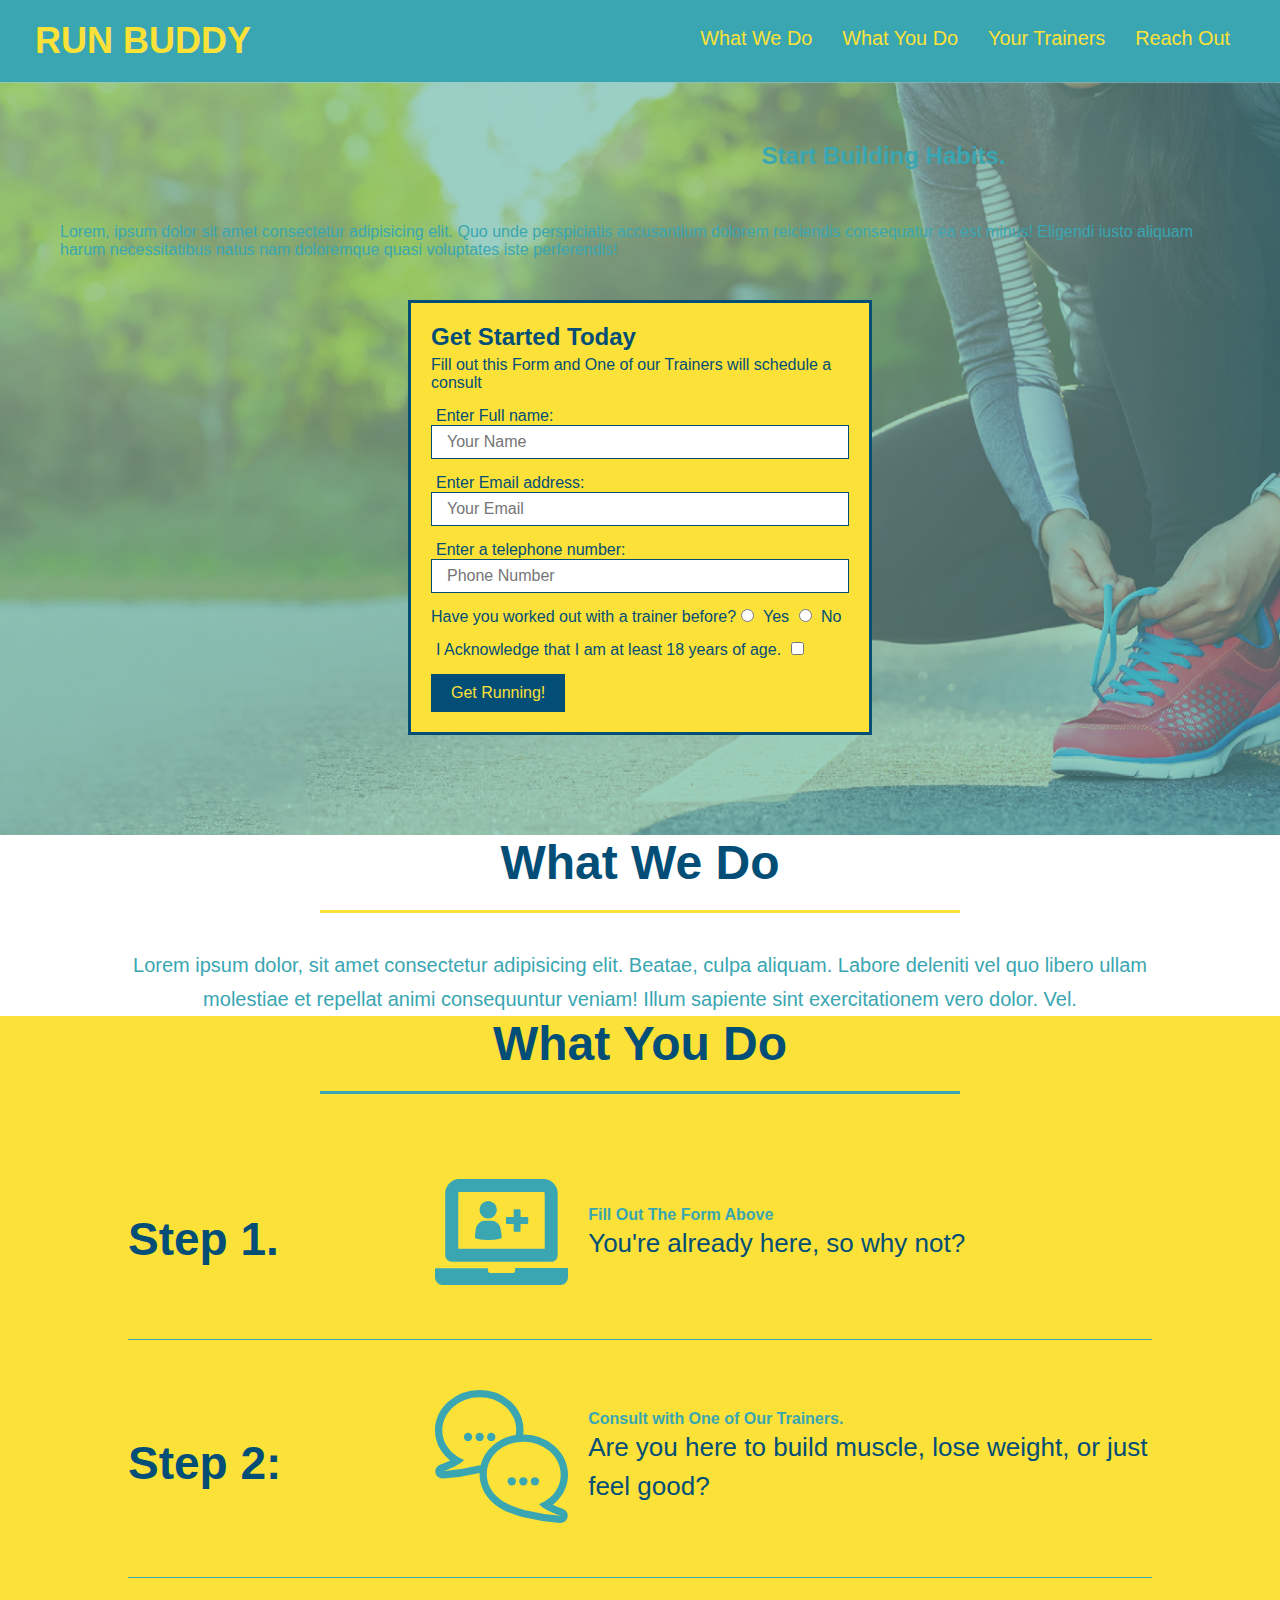
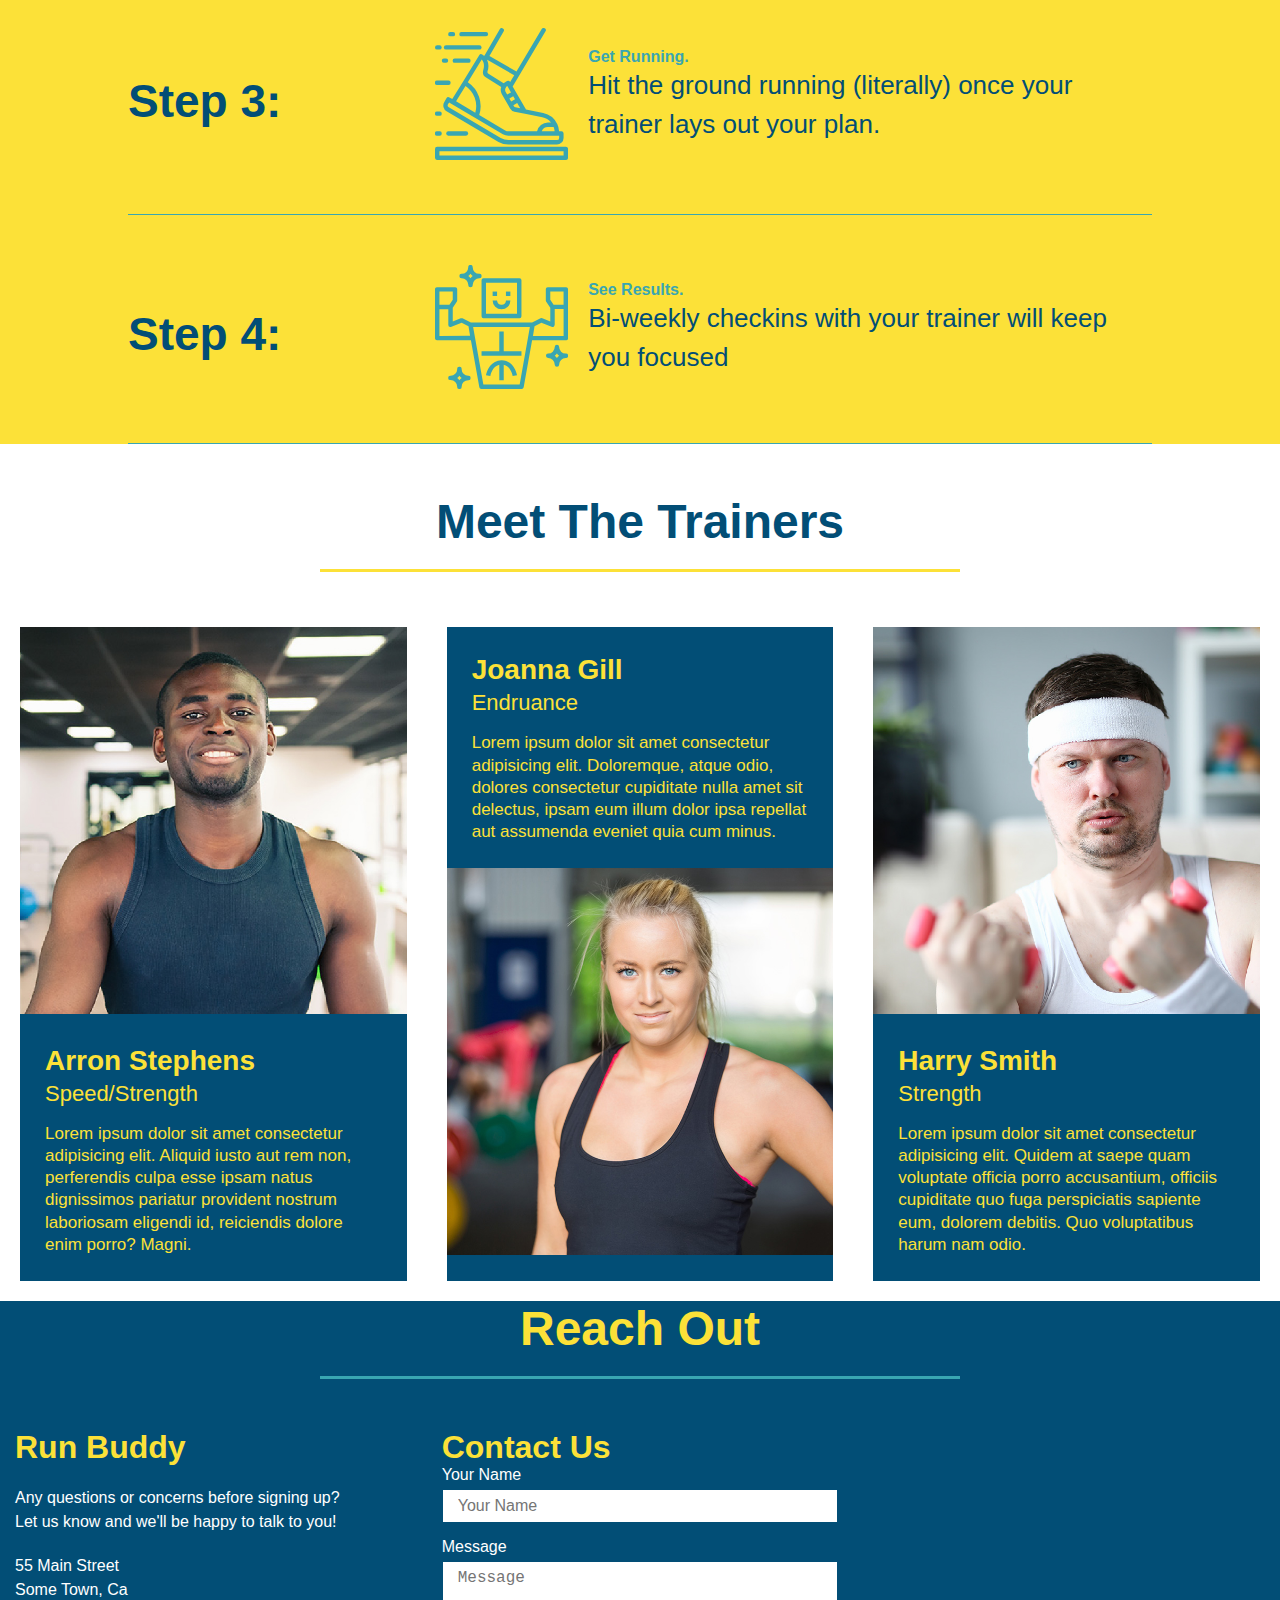
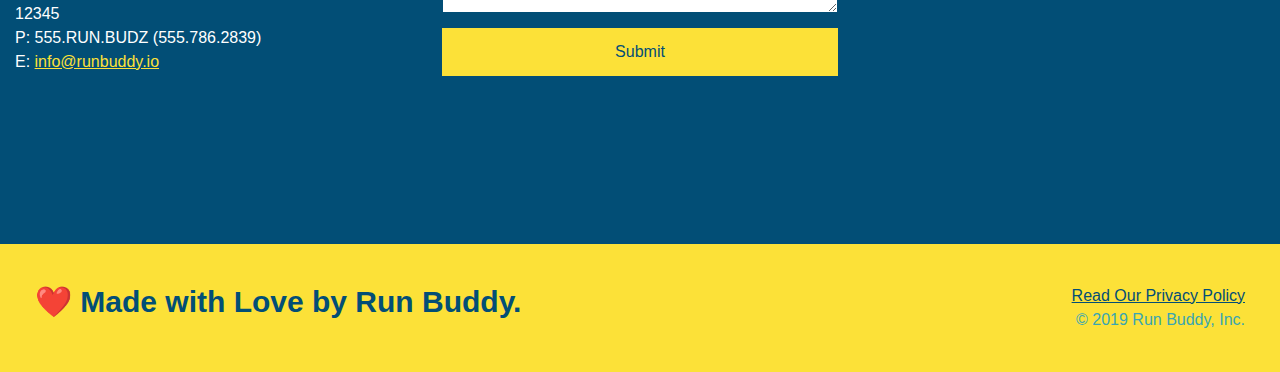
==== commit f8e97e26: "added media query in CSS" ====
--- a/index.html
+++ b/index.html
@@ -1,6 +1,7 @@
 <!DOCTYPE html>
 <html lang="en">
     <head>
+        <meta name="viewport" content="width=device-width, initial-scale=1.0" />
         <meta charset="UTF-8" />
         <link rel="stylesheet" href="./assets/css/style.css" />
         <title>Run Buddy</title>
--- a/assets/css/style.css
+++ b/assets/css/style.css
@@ -25,7 +25,7 @@
 } 
 
 header nav ul li a {
-    margin: 0 30px;
+    padding: 10px 15px;
     font-weight: lighter;
     font-size: 1.55vw;
 }
@@ -90,6 +90,7 @@
     display: flex;
     justify-content: center;
     flex-wrap: wrap;
+    align-items: flex-start;
 }
 /* Hero Style End */
 
@@ -109,7 +110,7 @@
     margin: 3.5%;
     color: #fff;
     font-size: 18px;
-    line-height: 1,3;
+    line-height: 1.3;
 }
 
 .hero-cta h2{
@@ -156,7 +157,7 @@
 }
 
 .section-title {
-    font-size: 55px;
+    font-size: 48px;
     color: #024e76;
     border-bottom: 3px solid;
     padding-bottom: 20px;
@@ -331,3 +332,19 @@
 .flex-row {
     display: flex;
 }
+
+@media screen and (max-width: 980px) {
+    header h1 a {
+        color: tomato;
+    }
+}
+@media screen and (max-width: 768px) {
+    header h1 {
+        font-size: 80px;
+    }
+}
+@media screen and (max-width: 575px) {
+    header h1 {
+        font-size: 100px;
+    }
+}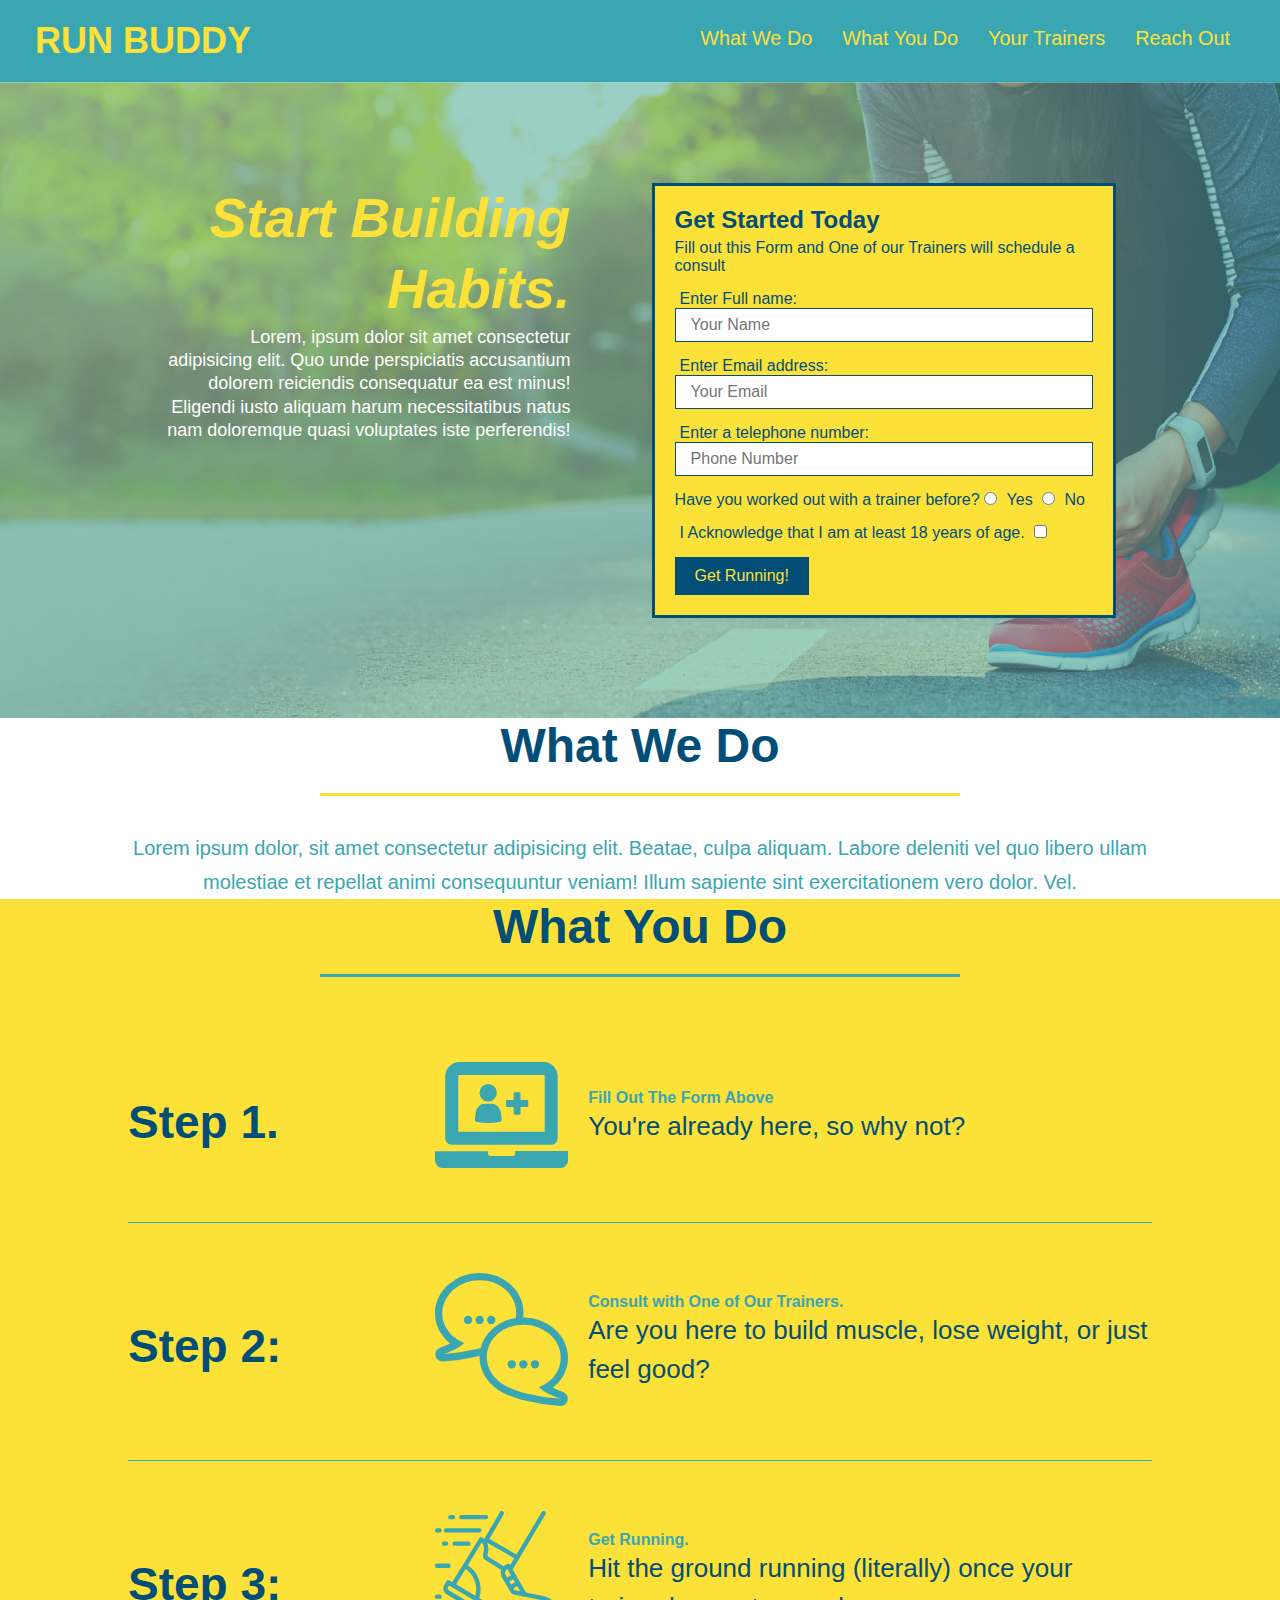
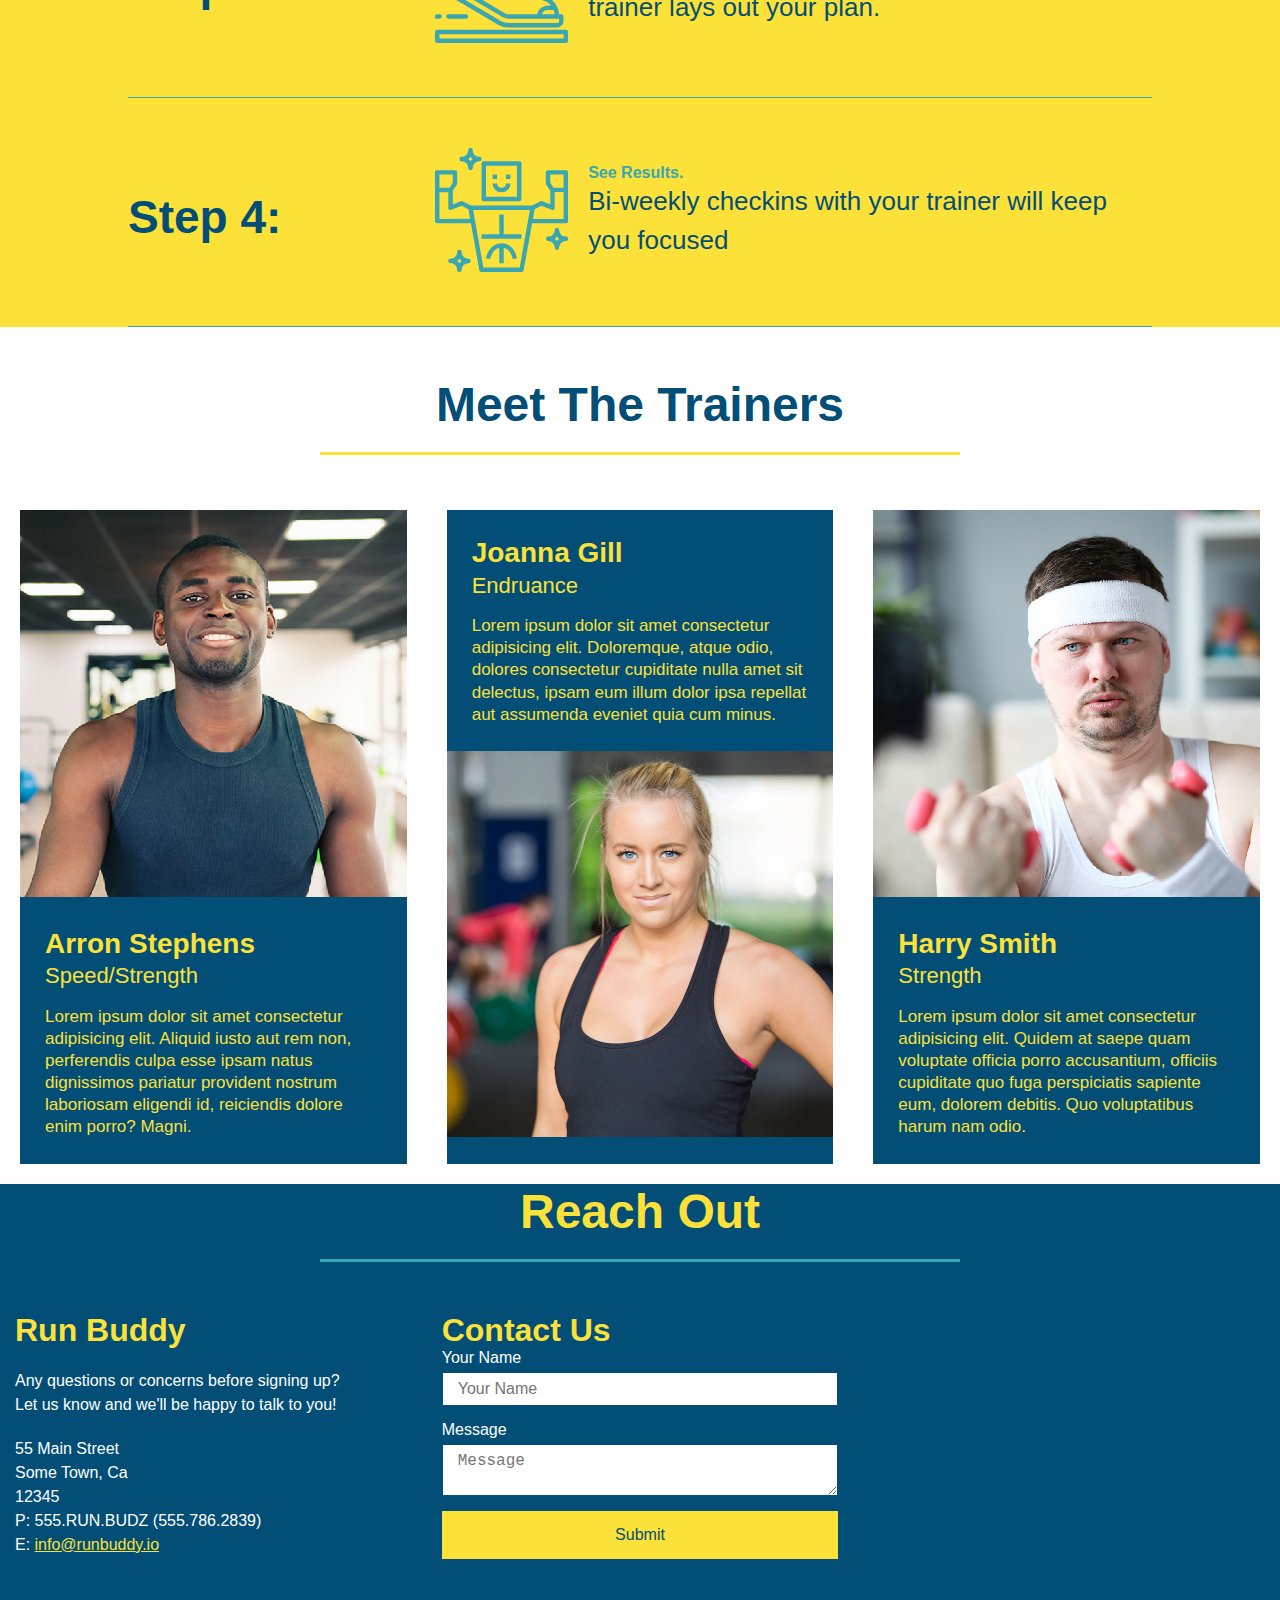
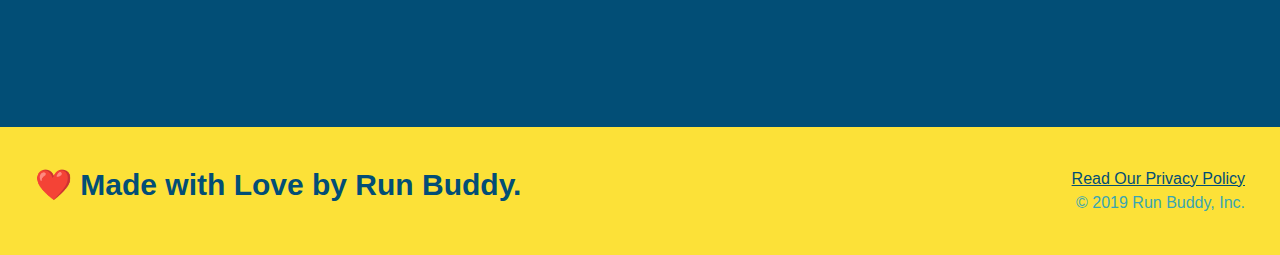
==== commit 137f4557: "added media functionality" ====
--- a/index.html
+++ b/index.html
@@ -5,9 +5,7 @@
         <meta charset="UTF-8" />
         <link rel="stylesheet" href="./assets/css/style.css" />
         <title>Run Buddy</title>
-       
     </head>
-
     <body>
     
 <!-- navigation -->
@@ -40,7 +38,7 @@
     </header>
 
 <section class="hero">
-    <div class="hero-cta"></div>
+    <div class="hero-cta">
         <h2>Start Building Habits.</h2>
         <p>
             Lorem, ipsum dolor sit amet consectetur adipisicing elit. Quo unde perspiciatis accusantium dolorem reiciendis consequatur ea est minus! Eligendi iusto aliquam harum necessitatibus natus nam doloremque quasi voluptates iste perferendis!
--- a/assets/css/style.css
+++ b/assets/css/style.css
@@ -113,7 +113,7 @@
     line-height: 1.3;
 }
 
-.hero-cta h2{
+.hero-cta h2 {
     font-style: italic;
     font-size: 55px;
     color: #fce138;
@@ -134,7 +134,7 @@
     margin: 0 5px;
 }
 
-.hero-form button{
+.hero-form button {
     color:#fce138;
     background-color: #024e76;
     border: none;
@@ -198,23 +198,23 @@
     color: #024e76;
 }
 
-.step-info{
+.step-info {
     flex: 2 70%;
     display: flex;
     flex-wrap: wrap;
     align-items: center;
 }
 
-.step-img{
+.step-img {
     flex: 1 12%;
     margin-right: 20px;
 }
 
-.step-text{
+.step-text {
     flex: 12;
 }
 
-.step-img img{
+.step-img img { 
     max-width: 100%;
 }
 
@@ -225,7 +225,7 @@
     flex: 1;
 }
 
-.trainers{
+.trainers {
     width: 100%;
     margin: 0 auto;
     display: flex;
@@ -334,17 +334,107 @@
 }
 
 @media screen and (max-width: 980px) {
-    header h1 a {
-        color: tomato;
-    }
-}
+    header{
+        padding-bottom: 0;
+        justify-content: center;
+    }
+
+    header h1 {
+        width: 100%;
+        text-align: center;
+    }
+
+    header nav ul {
+        margin-top: 20px;
+        width: 100%;
+        justify-content: center;
+    }
+
+    header nav ul li a {
+        font-size: 20px;
+    }
+
+    footer h2, footer div {
+        text-align: center;
+        width: 100%;
+    }
+    
+    .hero-cta, .hero-form {
+        width: 100%;
+    }
+
+    .hero-cta {
+        text-align: center;
+    }
+
+    .section-title {
+        width: 80%;
+    }
+
+    .trainer {
+        flex: 0 70%;
+    }
+
+    .contact-info iframe {
+        flex: 1 100%;
+    }
+}
+
 @media screen and (max-width: 768px) {
-    header h1 {
-        font-size: 80px;
-    }
-}
+    section {
+        padding: 30px 15px;
+    }
+
+    .step h3 {
+        flex: 1 100%;
+        text-align: center;
+    }
+
+    .step-info {
+        flex: 2 100%;
+        text-align: center;
+        justify-content: center;
+    }
+
+    .step-img {
+        flex: 0 32%;
+        margin-right: 0;
+        margin-top: 15px;
+        margin-bottom: 15px;
+    }
+    
+    .step-text {
+        flex: 100%;
+    }
+}
+
 @media screen and (max-width: 575px) {
-    header h1 {
-        font-size: 100px;
+
+    .hero-form button {
+      width: 100%;
+    }
+  
+    .section-title {
+      width: 95%;
+    }
+  
+    .intro p {
+      width: 100%;
+    }
+  
+    .trainer {
+      flex: 0 100%;
+    }
+  
+    .contact-info {
+      text-align: center;
+    }
+  
+    .contact-info > * {
+      flex: 0 100%;
+    }
+
+    .contact-form {
+        order: 3;
     }
 }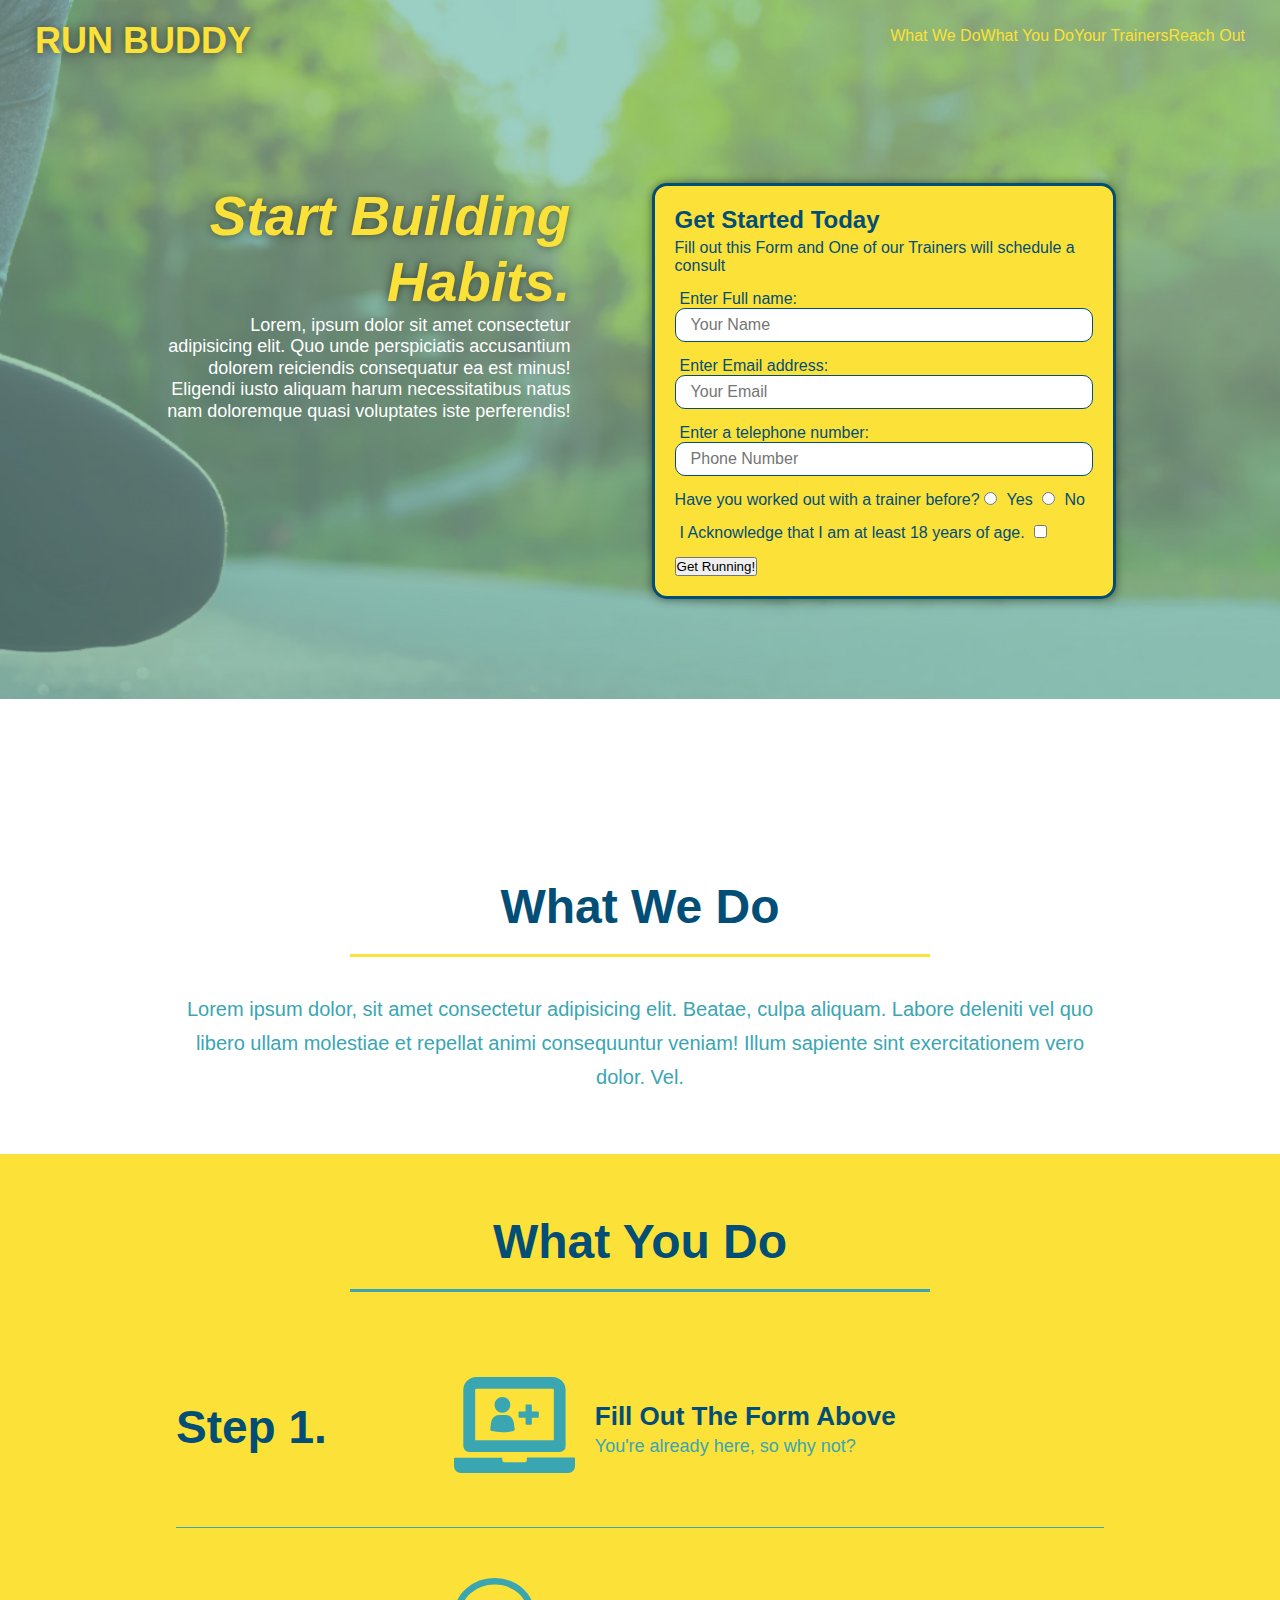
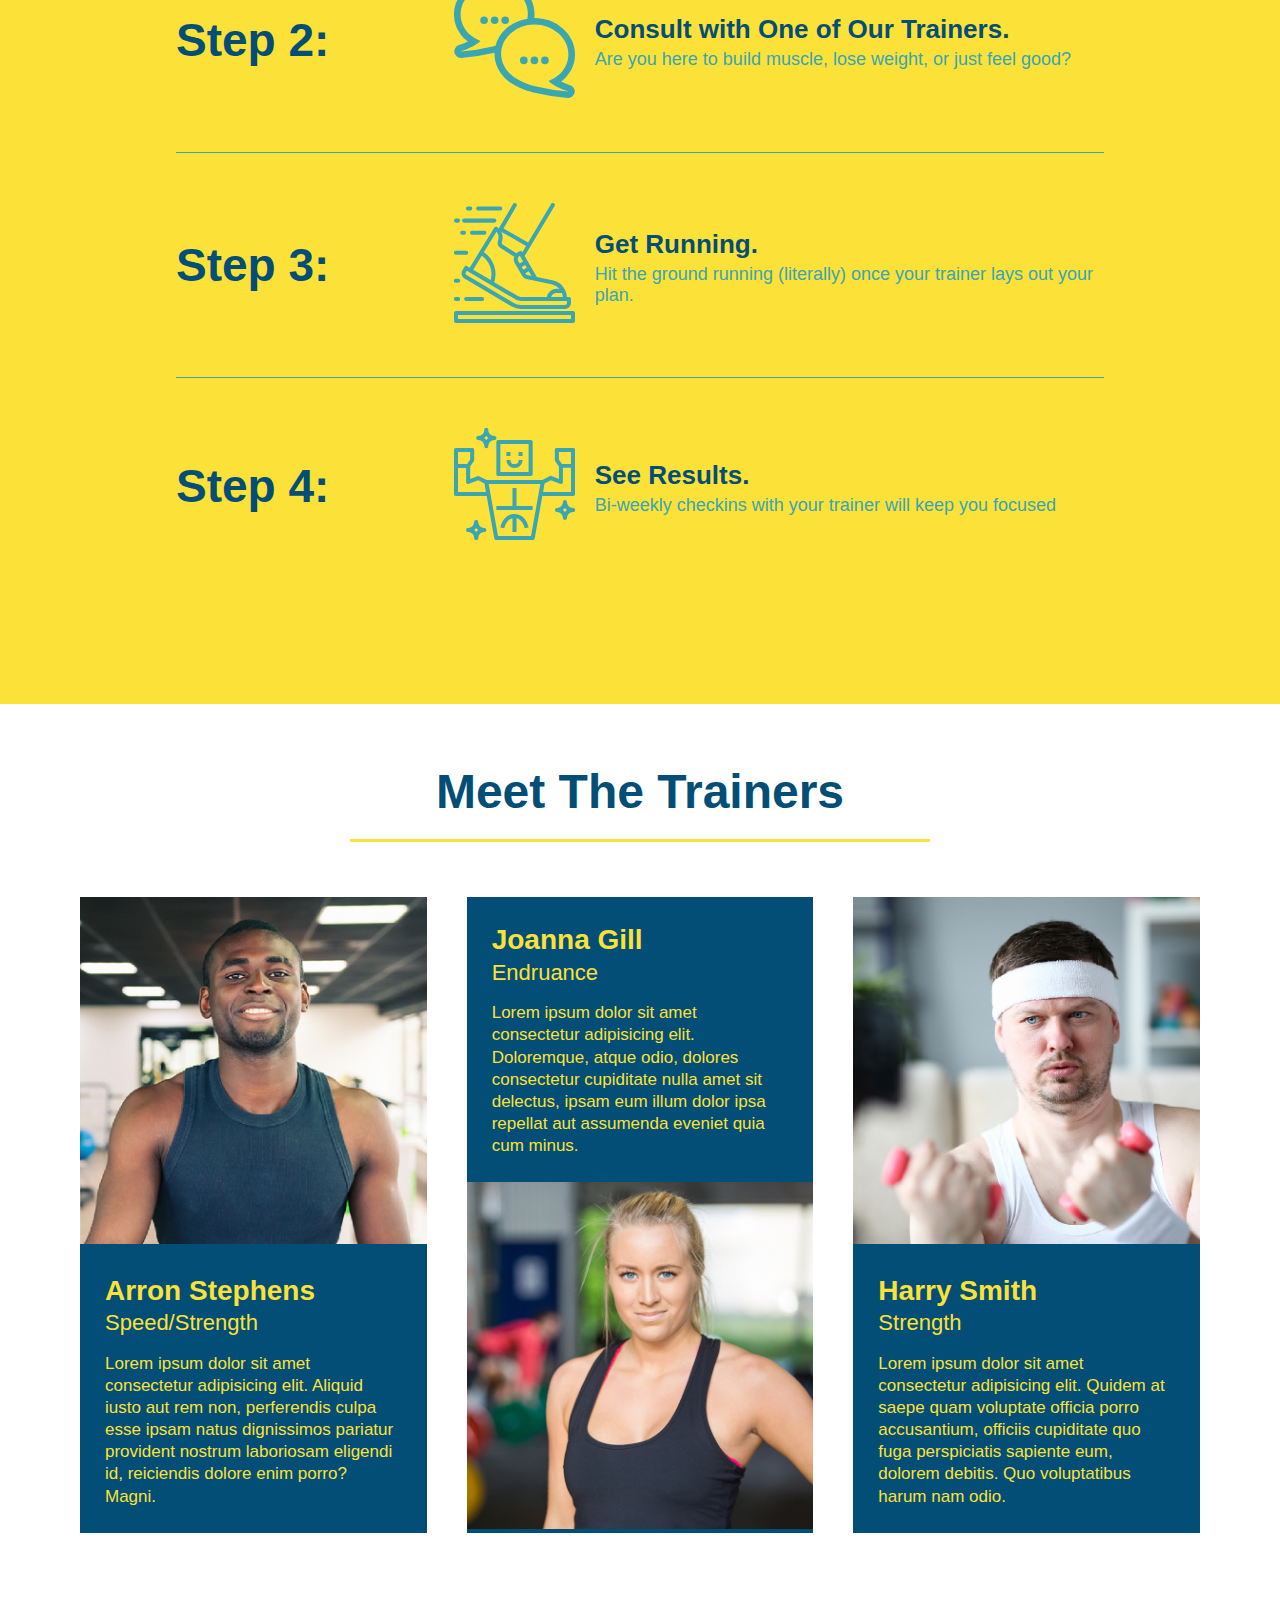
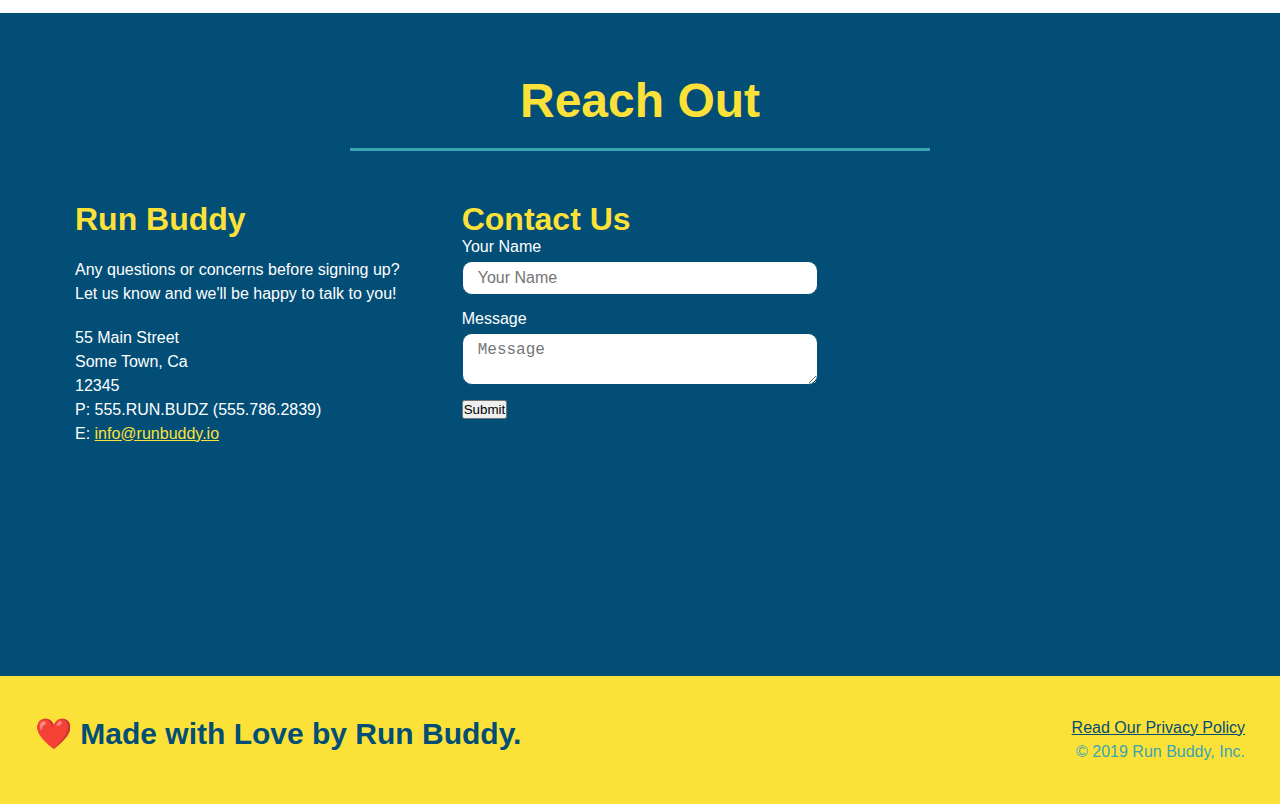
==== commit 3816f7dd: "added transparency and styling to borders" ====
--- a/index.html
+++ b/index.html
@@ -21,15 +21,12 @@
                 <!-- Anchor element -->
                     <a href="#what-we-do">What We Do</a>
                 </li>
-
                 <li>
                     <a href="#what-you-do">What You Do</a>
                 </li>
-
                 <li>
                     <a href="#your-trainers">Your Trainers</a>
                 </li>
-
                 <li>
                     <a href="#reach-out">Reach Out</a>
                 </li>
--- a/assets/css/style.css
+++ b/assets/css/style.css
@@ -1,440 +1,508 @@
 * {
-    margin:0;
-    padding:0;
-    box-sizing: border-box;
-}
+  box-sizing: border-box;
+  margin: 0;
+  padding: 0;
+}
+
+body {
+  color: #39a6b2;
+  font-family: Helvetica, Arial, sans-serif;
+}
+
+.form-input:focus {
+  background-color: rgba(255,255,255,1);
+  outline: none;
+}
+
+
+/* HEADER / NAV BAR STYLES START */
 
 header {
-    padding: 20px 35px;
-    background-color: #39a6b2;
-    display: flex;
-    justify-content: space-between;
-    flex-wrap: wrap;
+  padding: 20px 35px;
+  background-color: #39a6b2;
+  display: flex;
+  justify-content: space-between;
+  flex-wrap: wrap;
+  position: -webkit-sticky;
+  position: sticky;
+  top: 0;
+  background-image: url('../images/hero-bg.jpg');
+  background-size: cover;
+  background-position: 80%;
+  background-attachment: fixed;
+}
+
+header h1 {
+  font-weight: bold;
+  margin: 0;
+  font-size: 36px;
+  color: #fce138;
+  text-shadow: 0 0 10px rgba(0,0,0,0.5);
+}
+
+header a {
+  text-decoration: none;
+  color: #fce138;
 }
 
 header nav {
-    margin: 7px 0;
+  margin: 7px 0;
 }
 
 header nav ul {
-    display: flex;
-    flex-wrap: wrap;
-    justify-content: space-between;
-    align-items: center;
-    list-style: none;
+  display: flex;
+  flex-wrap: wrap;
+  justify-content: space-between;
+  align-items: center;
+  list-style: none;
+}
+
+header nav ul li a:hover {
+  background: #fce138;
+  color: #024e76;
+  border-radius: 150x;
+  text-shadow: none;
+  padding: 10px 15px;
+  font-weight: lighter;
+  font-size: 1.55vw;
+  text-shadow: 0 0 10px rgba(0,0,0,0.5);
+}
+
+/* HEADER / NAVBAR STYLES END */
+
+
+
+/* FOOTER STYLES START */
+footer {
+  background: #fce138;
+  padding: 40px 35px;
+  display: flex;
+  justify-content: space-between;
+  flex-wrap: wrap;
+  width: 100%;
+}
+
+footer h2 {
+  color: #024e76;
+  font-size: 30px;
+  margin: 0;
+}
+
+footer div {
+  line-height: 1.5;
+  text-align: right;
+}
+
+footer a {
+  color: #024e76;
+}
+/* END FOOTER STYLES */
+
+/* STYLE ALL SECTION TAGS */
+section {
+  padding: 60px;
+}
+
+/* HERO STYLES START */
+.hero {
+  background-image: url('../images/hero-bg.jpg');
+  background-size: cover;
+  background-attachment: fixed;
+  background-position: 80%;
+  display: flex;
+  justify-content: center;
+  flex-wrap: wrap;
+  align-items: flex-start;
+}
+
+.hero-cta {
+  width: 35%;
+  text-align: right;
+  margin: 3.5%;
+  color: #fff;
+  font-size: 18px;
+  line-height: 1.2;
+}
+
+.hero-cta h2 {
+  font-style: italic;
+  font-size: 55px;
+  color: #fce138;
+  text-shadow: 0 0 10px rgba(0,0,0,0.5);
+}
+
+.hero-form {
+  border: 3px solid #024e76;
+  background-color: #fce138;
+  padding: 20px;
+  color: #024e76;
+  width: 40%;
+  margin: 3.5%;
+  box-shadow: 0 0 10px rgba(0,0,0,0.5);
+  border-radius: 15px;
+}
+
+.hero-form h3 {
+  font-size: 24px;
+  margin: 0;
+}
+.hero-form p {
+  margin: 5px 0 15px 0;
+}
+
+.form-input {
+  border: 1px solid #024e76;
+  display: block;
+  padding: 7px 15px;
+  font-size: 16px;
+  color: #024e76;
+  width: 100%;
+  margin-bottom: 15px; 
+  border-radius: 10px;
+}
+
+.hero-form label {
+  margin: 0 5px;
+}
+
+.hero-form button:hover {
+  color: #fce138;
+  background: #fce138;
+  background-color: #024e76;
+  border: none;
+  padding: 10px 20px;
+  font-size: 16px;
+  border-radius: 10px;
 } 
-
-header nav ul li a {
-    padding: 10px 15px;
-    font-weight: lighter;
-    font-size: 1.55vw;
-}
-
-header h1 {
-    font-weight: bold;
-    font-size: 36px;
-    color: #fce138;
-    margin: 0;
-}
-
-.hero-form h3 {
-    margin: 0;
-    font-size: 24px;
-}
-
-.hero-form p {
-    margin: 5px 0 15px 0;
-}
-
-header a {
-    text-decoration: none;
-    color: #fce138;
-}
-
-
-body {
-    color: #39a6b2;
-    font-family: Helvetica, Arial, sans-serif;
-}
-
-footer {
-    background: #fce138;;
+/* HERO STYLES END */
+
+
+/* SECTION TITLE STYLES START */
+.section-title {
+  font-size: 48px;
+  border-bottom: 3px solid;
+  color: #024e76;
+  padding-bottom: 20px;
+  text-align: center;
+  margin: 0 auto 35px auto;
+  width: 50%;
+}
+
+.primary-border {
+  border-color: #fce138;
+}
+
+.secondary-border {
+  border-color: #39a6b2;
+}
+/* SECTION TITLE STYLES END */
+
+/* WHAT WE DO STYLES */
+
+.intro p {
+  line-height: 1.7;
+  color: #39a6b2;
+  width: 80%;
+  margin: 0 auto;
+  font-size: 20px;
+  text-align: center;
+}
+/* WHAT YOU DO STYLES END */
+
+
+/* WHAT YOU DO STYLES START */
+.steps { 
+  background: #fce138;
+}
+
+.step {
+  margin: 50px auto;
+  padding-bottom: 50px;
+  width: 80%;
+  display: flex;
+  flex-wrap: wrap;
+  align-items: center;
+  justify-content: space-between;
+}
+
+.step:not(:last-child) {
+    border-bottom: 1px solid #39a6b2;
+}
+
+.step h3 {
+  color: #024e76;
+  font-size: 46px;
+  flex: 1 30%;
+}
+
+.step-info {
+  flex: 2 70%;
+  display: flex;
+  flex-wrap: wrap;
+  align-items: center;
+}
+
+.step-img {
+  flex: 1 12%;
+  margin-right: 20px;
+}
+
+.step-img img {
+  max-width: 100%;
+}
+
+.step-text {
+  flex: 12;
+}
+
+.step-text p {
+  color: #39a6b2;
+  font-size: 18px;
+}
+
+.step-text h4 {
+  font-size: 26px;
+  line-height: 1.5;
+  color: #024e76;
+}
+
+/* WHAT YOU DO STYLES END */
+
+/* MEET THE TRAINERS START */
+.trainers {
+  width: 100%;
+  margin: 0 auto;
+  display: flex;
+  flex-wrap: wrap;
+  justify-content: space-around;
+}
+
+.trainer {
+  margin: 20px;
+  flex: 1;
+  background: #024e76;
+  color: #fce138;
+}
+
+.trainer img {
+  width: 100%;
+}
+
+.trainer-bio {
+  padding: 25px;
+  line-height: 1.3;
+}
+
+.trainer-bio h3 {
+  font-size: 28px;
+}
+
+.trainer-bio h4 {
+  font-weight: lighter;
+  font-size: 22px;
+  margin-bottom: 15px;
+}
+
+.trainer-bio p {
+  font-size: 17px;
+}
+/* TRAINER STYLES END */
+
+/* REACH OUT STYLES START */
+.contact {
+  background: #024e76;
+}
+
+.contact h2 {
+  color: #fce138;
+}
+
+.contact-info {
+  display: flex;
+  justify-content: space-between;
+  flex-wrap: wrap;
+}
+
+.contact-info > * {
+  flex: 1;
+  margin: 15px;
+}
+
+.contact-info iframe {
+  height: 400px;
+}
+
+.contact-info div {
+  color: white;
+}
+
+.contact-info h3 {
+  color: #fce138;
+  font-size: 32px;
+}
+
+.contact-info p, .contact-info address {
+  margin: 20px 0;
+  line-height: 1.5;
+  font-size: 16px;
+  font-style: normal;
+}
+
+.contact-form input, .contact-form textarea {
+  border: 1px solid #024e76;
+  display: block;
+  padding: 7px 15px;
+  font-size: 16px;
+  color: #024e76;
+  width: 100%;
+  margin-bottom: 15px;
+  margin-top: 5px;
+  border-radius: 10px;
+  background-color: rgba(255,255,255,1);
+  outline: none;
+}
+
+.contact-form:focus, .contact-form textarea:focus {
+    background-color: rgba(255,255,255,1);
+    outline: none;
+}
+
+.contact-form button:hover {
+  width: 100%;
+  border: none;
+  background: #fce138;
+  color: #024e76;
+  text-align: center;
+  padding: 15px 0;
+  font-size: 16px;
+  border-radius: 10px;
+}
+
+.contact-info a {
+  color: #fce138;
+}
+
+
+/* REACH OUT STYLES END */
+
+/* UTILITIES */
+.text-left {
+  text-align: left;
+}
+
+.text-right {
+  text-align: right;
+}
+
+.flex-row {
+  display: flex;
+}
+
+/* MEDIA QUERY FOR SMALLER DESKTOP SCREENS AND SMALLER */
+@media screen and (max-width: 980px) {
+  header {
+    padding-bottom: 0;
+    justify-content: center;
+    position: relative;
+  }
+
+  header h1 {
     width: 100%;
-    padding: 40px 35px;
-    display: flex;
-    justify-content: space-between;
-    flex-wrap: wrap;
-}
-
-footer h2 {
-    color: #024e76;
-    font-size: 30px;
-    margin: 0;
-}
-
-footer div {
-    line-height: 1.5;
-    text-align: right;
-}
-
-footer a {
-    color: #024e76;
-}
-
-/*Hero Style Start */
-.hero {
-    padding: 60px;
-    background-image: url("../images/hero-bg\ -\ Copy.jpg");
-    background-size: cover;
-    background-position: center;
-    display: flex;
+    text-align: center;
+  }
+
+  header nav ul {
+    margin-top: 20px;
+    width: 100%;
     justify-content: center;
-    flex-wrap: wrap;
-    align-items: flex-start;
-}
-/* Hero Style End */
-
-/* Hero Form Start */
-.hero-form {
-    background-color: #fce138;
-    padding: 20px;
-    color: #024e76;
-    border: solid 3px #024e76;
-    width: 40%;
-    margin: 3.5%;
-}
-
-.hero-cta {
-    width: 35%;
-    text-align: right;
-    margin: 3.5%;
-    color: #fff;
-    font-size: 18px;
-    line-height: 1.3;
-}
-
-.hero-cta h2 {
-    font-style: italic;
-    font-size: 55px;
-    color: #fce138;
-}
-/* Hero Form End */
-
-.form-input {
-    border: 1px solid #024e76;
-    display: block;
-    padding: 7px 15px;
-    font-size: 16px;
-    color: #024e76;
+  }
+
+  header nav ul li a {
+    font-size: 20px;
+  }
+
+  footer h2, footer div {
+    text-align: center;
     width: 100%;
+  }
+
+  .hero-cta, .hero-form {
+    width: 100%;
+  }
+  
+  .hero-cta {
+    text-align: center;
+  }
+
+  .section-title {
+    width: 80%;
+  }
+  
+  .trainer {
+    flex: 0 70%;
+  }
+  
+  .contact-info iframe{
+    flex: 1 100%;
+  }
+}
+
+/* MEDIA QUERY FOR TABLETS AND SMALLER */
+@media screen and (max-width: 768px) {
+  section {
+    padding: 30px 15px;
+  }
+
+  .step h3 {
+    flex: 1 100%;
+    text-align: center;
+  }
+
+  .step-info {
+    flex: 2 100%;
+    text-align: center;
+    justify-content: center;
+  }
+
+  .step-img {
+    flex: 0 32%;
+    margin-right: 0;
+    margin-top: 15px;
     margin-bottom: 15px;
-}
-
-.hero-form label {
-    margin: 0 5px;
-}
-
-.hero-form button {
-    color:#fce138;
-    background-color: #024e76;
-    border: none;
-    padding: 10px 20px;
-    font-size: 16px;
-}
-
-.intro p {
-    line-height: 1.7;
-    color: #39a6b2;
-    width: 80%;
-    font-size: 20px;
-    margin: 0 auto;
+  }
+
+  .step-text {
+    flex: 100%;  
+  }
+}
+
+/* MEDIA QUERY FOR MOBILE PHONES AND SMALLER */
+@media screen and (max-width: 575px) {
+  .hero-form button {
+    width: 100%;
+  }
+
+  .section-title {
+    width: 95%;
+  }
+
+  .intro p {
+    width: 100%;
+  }
+
+  .trainer {
+    flex: 0 100%;
+  }
+
+  .contact-info {
     text-align: center;
-}
-
-
-.steps {
-    background: #fce138;
-}
-
-.section-title {
-    font-size: 48px;
-    color: #024e76;
-    border-bottom: 3px solid;
-    padding-bottom: 20px;
-    text-align: center;
-    margin: 0 auto 35px auto;
-    width: 50%;
-}
-
-.primary-border {
-    border-color: #fce138;
-}
-
-.secondary-border {
-    border-color: #39a6b2;
-}
-
-.step {
-    margin: 50px auto;
-    padding-bottom: 50px;
-    width: 80%;
-    border-bottom: 1px solid #39a6b2;
-    display: flex;
-    flex-wrap: wrap;
-    align-items: center;
-    justify-content: space-between;
-}
-
-.steps h3 {
-    color: #024e76;
-    font-size: 46px;
-    margin-top: 10px;
-    flex: 1 30%;
-}
-
-.step-text p {
-    font-size: 26px;
-    line-height: 1.5;
-    color: #024e76;
-}
-
-.step-info {
-    flex: 2 70%;
-    display: flex;
-    flex-wrap: wrap;
-    align-items: center;
-}
-
-.step-img {
-    flex: 1 12%;
-    margin-right: 20px;
-}
-
-.step-text {
-    flex: 12;
-}
-
-.step-img img { 
-    max-width: 100%;
-}
-
-.trainer {
-    margin: 20px;
-    background: #024e76;
-    color: #fce138;
-    flex: 1;
-}
-
-.trainers {
-    width: 100%;
-    margin: 0 auto;
-    display: flex;
-    flex-wrap: wrap;
-    justify-content: space-around;
-}
-.trainer img {
-    width: 100%;
-}
-
-.trainer-bio {
-    padding: 25px;
-    line-height: 1.3;
-}
-
-.trainer-bio h3 {
-    font-size: 28px;
-}
-
-.trainer-bio h4 {
-    font-weight: lighter;
-    font-size: 22px;
-    margin-bottom: 15px;
-}
-
-.trainer-bio p {
-    font-size: 17px;
-}
-
-
-.contact {
-    background: #024e76;
-}
-
-.contact h2 {
-    color: #fce138;
-}
-
-.contact-info > * {
-    flex: 1;
-    margin: 15px;
-}
-
-.contact-info {
-    display: flex;
-    justify-content: space-between;
-    flex-wrap: wrap;
-}
-
-.contact-info iframe {
-    height: 400px;
-}
-
-.contact-info div {
-    color: white;
-    
-}
-
-.contact-info h3 {
-    color: #fce138;
-    font-size: 32px;
-}
-
-.contact-info input, .contact-form textarea {
-    border: 1px solid #024e76;
-    display: block;
-    padding: 7px 15px;
-    font-size: 16px;
-    color: #024e76;
-    width: 100%;
-    margin-bottom: 15px;
-    margin-top: 5px;
-}
-
-.contact-form button {
-    width: 100%;
-    border: none;
-    background: #fce138;
-    color: #024e76;
-    text-align: center;
-    padding: 15px 0;
-    font-size: 16px;
-}
-
-.contact-info p, .contact-info address {
-    margin: 20px 0;
-    line-height: 1.5;
-    font-size: 16px;
-    font-style: normal;
-}
-
-.contact-info a {
-    color: #fce138;
-}
-
-.text-left {
-    text-align: left;
-}
-
-.text-right {
-    text-align: right;
-}
-
-.flex-row {
-    display: flex;
-}
-
-@media screen and (max-width: 980px) {
-    header{
-        padding-bottom: 0;
-        justify-content: center;
-    }
-
-    header h1 {
-        width: 100%;
-        text-align: center;
-    }
-
-    header nav ul {
-        margin-top: 20px;
-        width: 100%;
-        justify-content: center;
-    }
-
-    header nav ul li a {
-        font-size: 20px;
-    }
-
-    footer h2, footer div {
-        text-align: center;
-        width: 100%;
-    }
-    
-    .hero-cta, .hero-form {
-        width: 100%;
-    }
-
-    .hero-cta {
-        text-align: center;
-    }
-
-    .section-title {
-        width: 80%;
-    }
-
-    .trainer {
-        flex: 0 70%;
-    }
-
-    .contact-info iframe {
-        flex: 1 100%;
-    }
-}
-
-@media screen and (max-width: 768px) {
-    section {
-        padding: 30px 15px;
-    }
-
-    .step h3 {
-        flex: 1 100%;
-        text-align: center;
-    }
-
-    .step-info {
-        flex: 2 100%;
-        text-align: center;
-        justify-content: center;
-    }
-
-    .step-img {
-        flex: 0 32%;
-        margin-right: 0;
-        margin-top: 15px;
-        margin-bottom: 15px;
-    }
-    
-    .step-text {
-        flex: 100%;
-    }
-}
-
-@media screen and (max-width: 575px) {
-
-    .hero-form button {
-      width: 100%;
-    }
-  
-    .section-title {
-      width: 95%;
-    }
-  
-    .intro p {
-      width: 100%;
-    }
-  
-    .trainer {
-      flex: 0 100%;
-    }
-  
-    .contact-info {
-      text-align: center;
-    }
-  
-    .contact-info > * {
-      flex: 0 100%;
-    }
-
-    .contact-form {
-        order: 3;
-    }
+  }
+
+  .contact-info > * {
+    flex: 0 100%;
+  }
+
+  .contact-form {
+    order: 3;
+  }
 }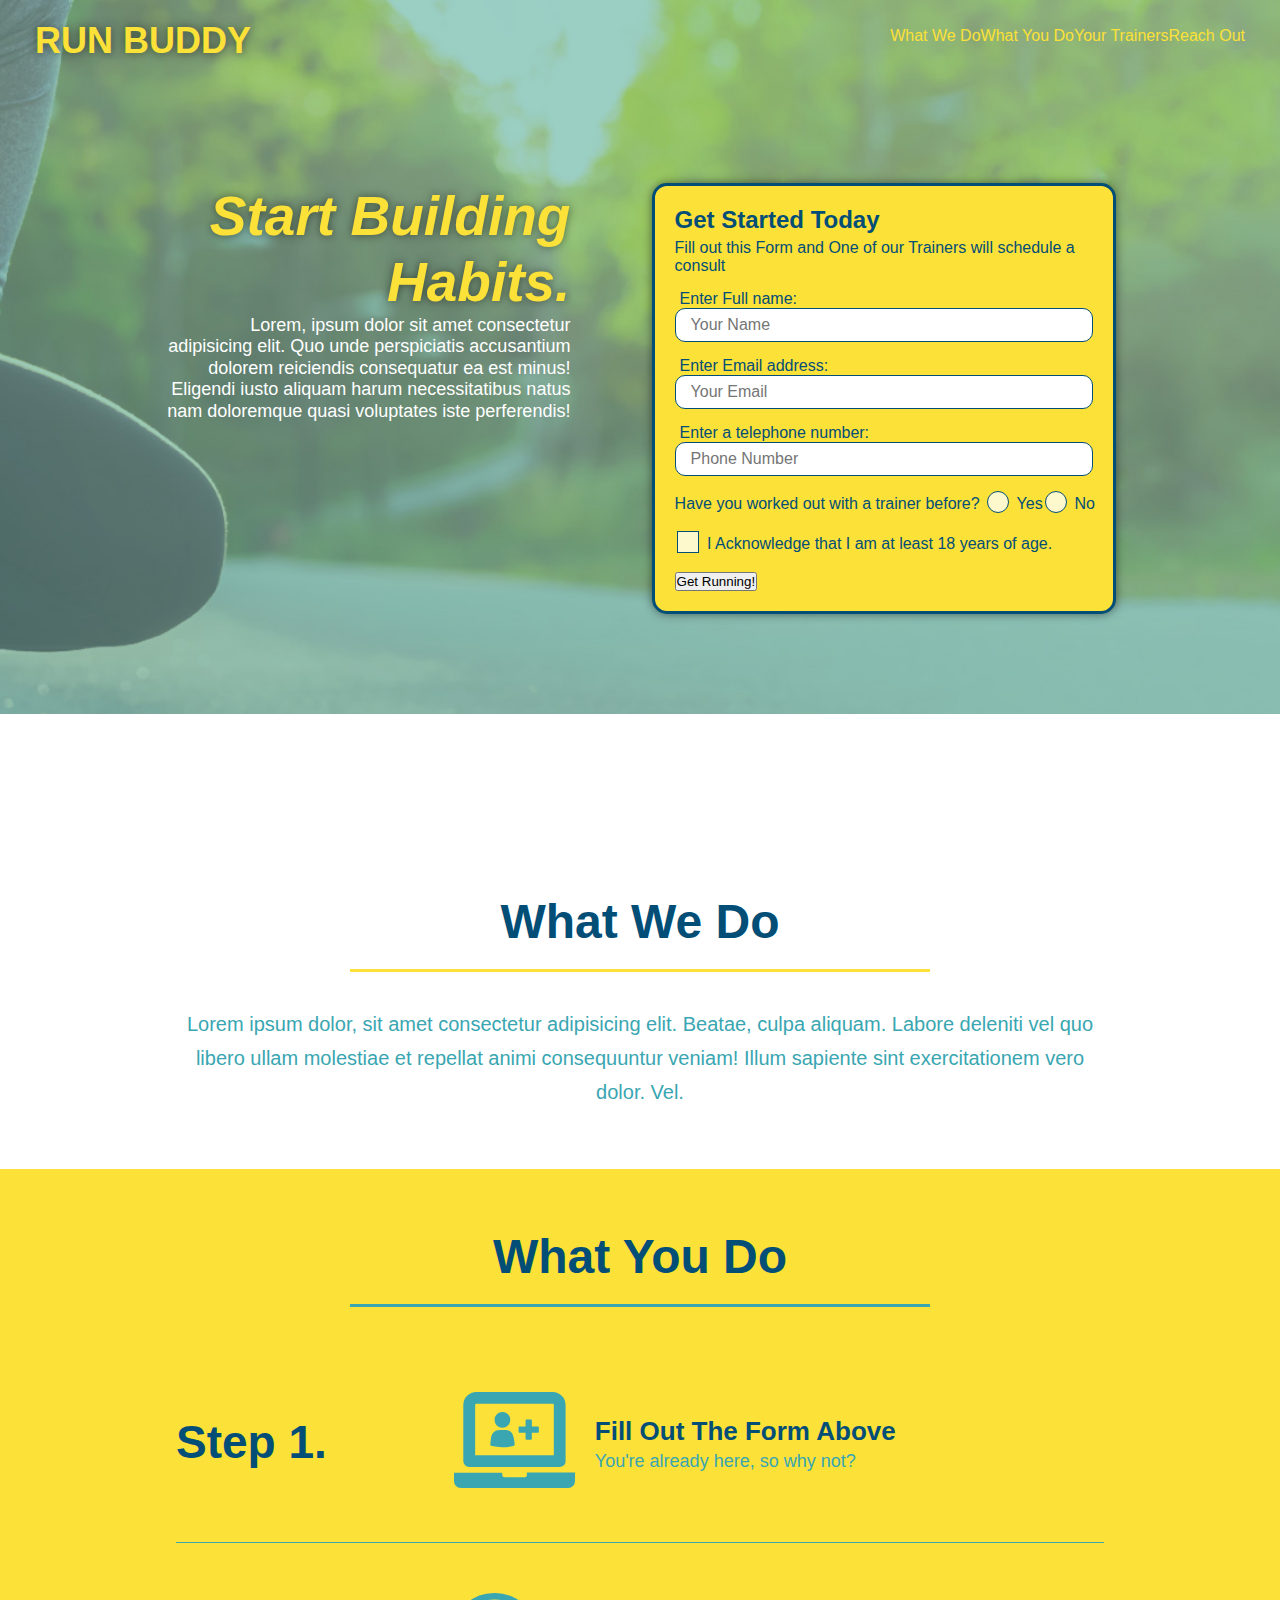
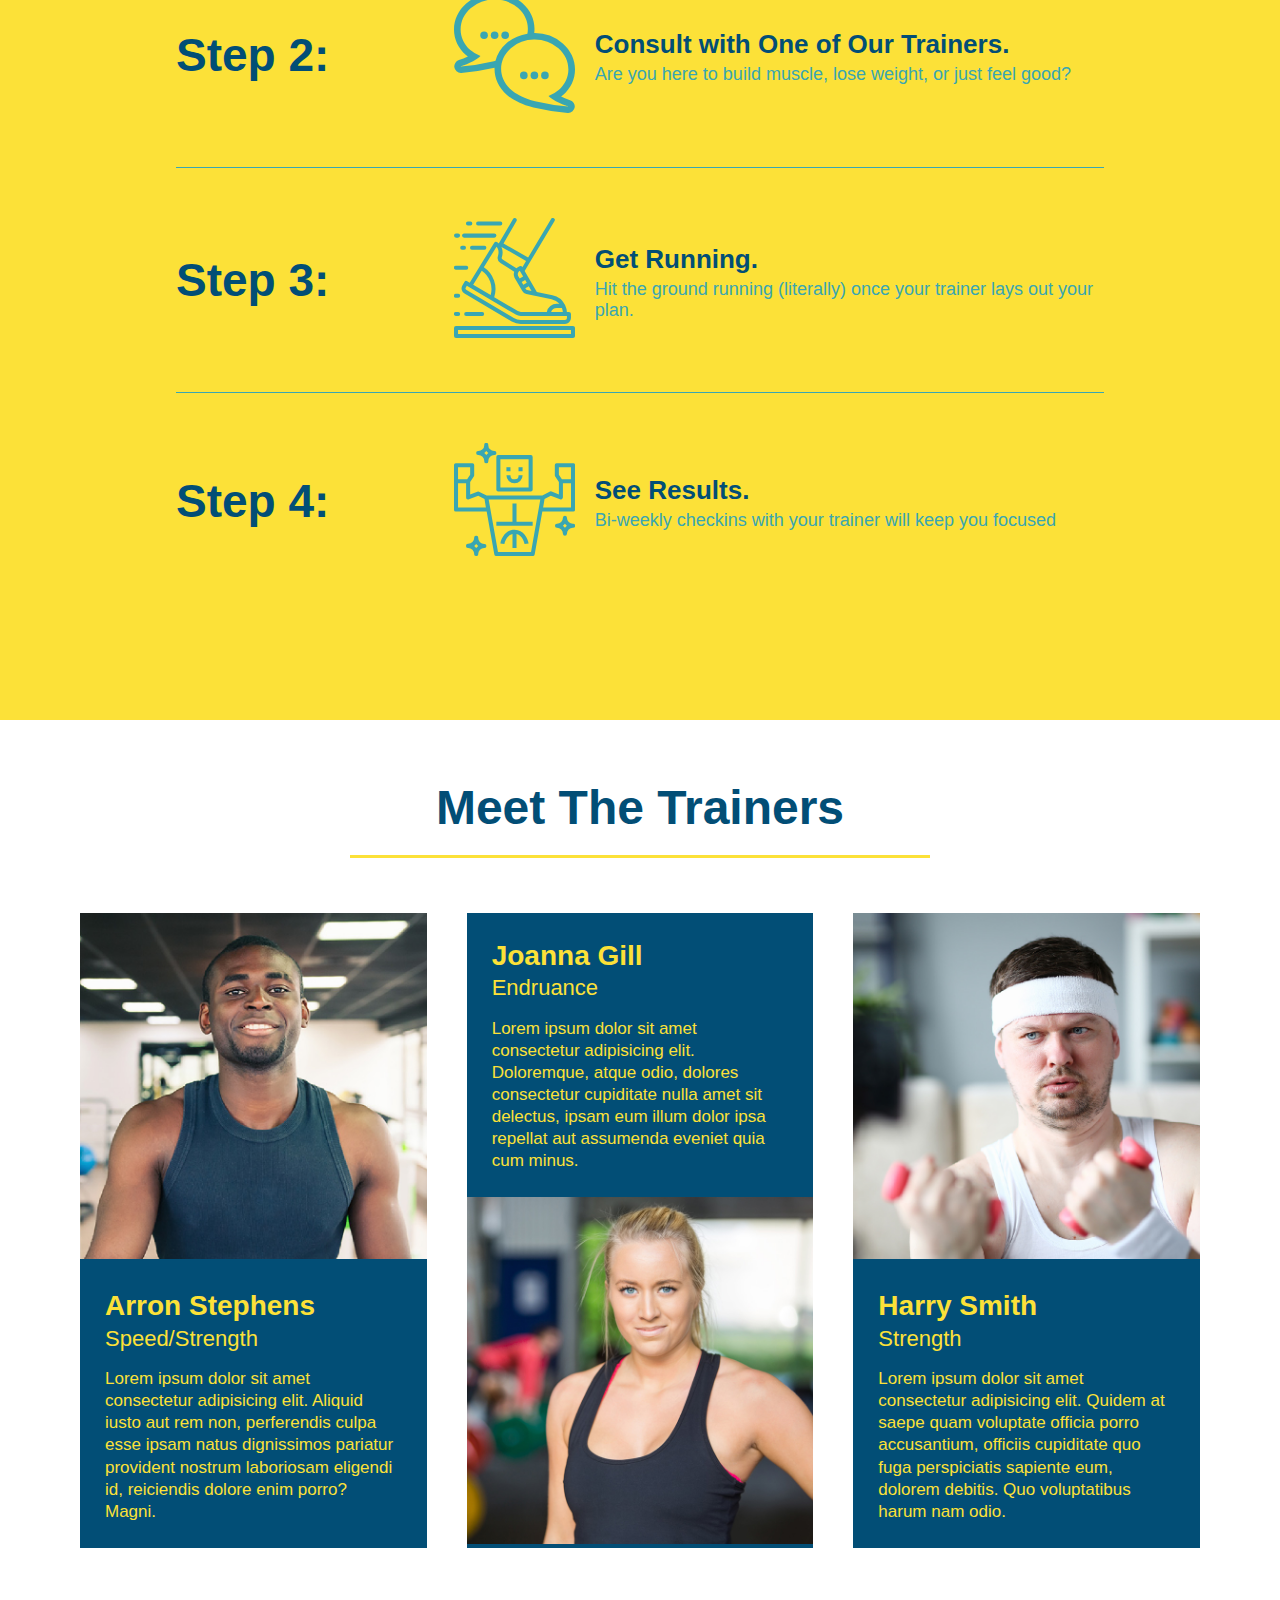
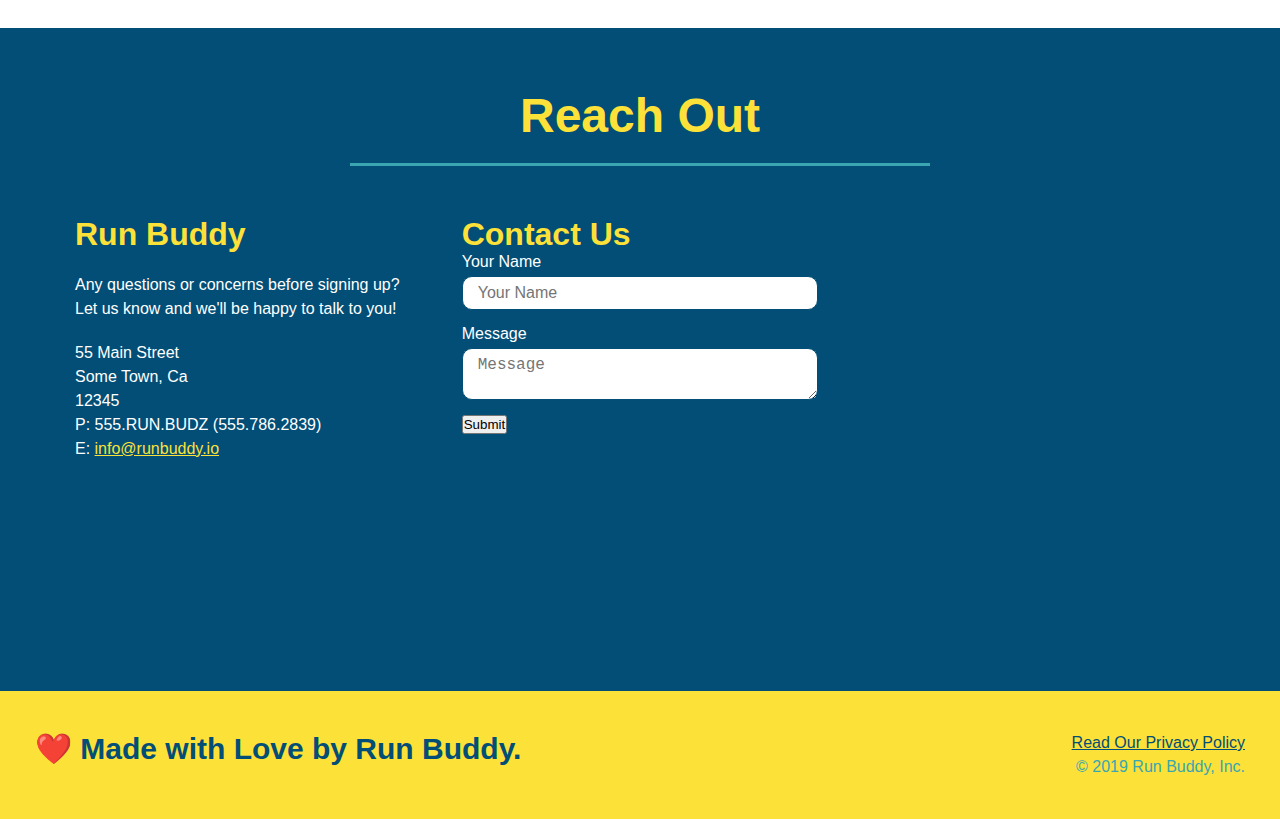
==== commit 492e2f54: "final css touches" ====
--- a/index.html
+++ b/index.html
@@ -52,20 +52,26 @@
             <input type="text" placeholder="Your Email" name="email" id="email" class="form-input" />
             <label for="phone">Enter a telephone number:</label>
             <input type="text" placeholder="Phone Number" name="phone" id="phone" class="form-input" />
-            <p>
+        <p>
             Have you worked out with a trainer before?
+            <span class="radio-wrapper"> 
                 <input type="radio" name="trainer-confirm" id="trainer-yes" />
                 <label for="trainer-yes">Yes</label>
+            </span>
+            <span class="radio-wrapper">
                 <input type="radio" name="trainer-confirm" id="trainer-no" />
                 <label for="trainer-no">No</label>
-             </p>
-
-             <p>
+            </span>
+        </p>
+
+        <p>
+            <span class="checkbox-wrapper">
+                <input type="checkbox" name="age-confirm" id="checkbox" />
                 <label for="checkbox">
                     I Acknowledge that I am at least 18 years of age.
                 </label>
-                <input type="checkbox" name="age-confirm" id="checkbox" />
-            </p>
+            </span>
+        </p>
             <button type="submit">
                 Get Running!
             </button>
--- a/assets/css/style.css
+++ b/assets/css/style.css
@@ -1,3 +1,10 @@
+:root {
+    --primary-color: #fce138;
+    --secondary-color: #024e76;
+    --tertiary-color: #39a6b2;
+}
+
+
 * {
   box-sizing: border-box;
   margin: 0;
@@ -5,7 +12,7 @@
 }
 
 body {
-  color: #39a6b2;
+  color: var(--tertiary-color);
   font-family: Helvetica, Arial, sans-serif;
 }
 
@@ -14,12 +21,73 @@
   outline: none;
 }
 
+.checkbox-wrapper input, .radio-wrapper input {
+    opacity: 0;
+}
+
+.checkbox-wrapper label, .radio-wrapper label {
+    position: relative;
+    left: 10px;
+    margin: 10px;
+    line-height: 1.6;
+}
+
+.checkbox-wrapper label::before, .radio-wrapper label::before {
+    content: "";
+    height: 20px;
+    width: 20px;
+    background: rgba(255,255,255,0.75);
+    border: 1px solid var(--secondary-color);
+    position: absolute;
+    top: -4px;
+    left: -30px;
+
+}
+
+.radio-wrapper label::before {
+    border-radius: 50%;
+}
+
+.radio-wrapper label::after {
+    content: "";
+    width: 20px;
+    height: 20px;
+    border-radius: 50%;
+    background: var(--secondary-color);
+    position: absolute;
+    left: -29px;
+    top: -3px;
+    background-image: radial-gradient(circle, var(--tertiary-color), var(--secondary-color));
+  }
+  
+  .checkbox-wrapper label::after {
+    content: "";
+    height: 6px;
+    width: 14px;
+    border-left: 2px solid var(--secondary-color);
+    border-bottom: 2px solid var(--secondary-color);
+    position: absolute;
+    left: -26px;
+    top: 1px;
+    transform: rotate(-58deg);
+  }
+
+  .checkbox-wrapper input + label::after, 
+.radio-wrapper input + label::after {
+  content: none;
+}
+
+.checkbox-wrapper input:checked + label::after, 
+.radio-wrapper input:checked + label::after {
+  content: "";
+}
+
 
 /* HEADER / NAV BAR STYLES START */
 
 header {
   padding: 20px 35px;
-  background-color: #39a6b2;
+  background-color: var(--tertiary-color);
   display: flex;
   justify-content: space-between;
   flex-wrap: wrap;
@@ -30,19 +98,20 @@
   background-size: cover;
   background-position: 80%;
   background-attachment: fixed;
+  z-index: 9999;
 }
 
 header h1 {
   font-weight: bold;
   margin: 0;
   font-size: 36px;
-  color: #fce138;
+  color: var(--primary-color);
   text-shadow: 0 0 10px rgba(0,0,0,0.5);
 }
 
 header a {
   text-decoration: none;
-  color: #fce138;
+  color: var(--primary-color);
 }
 
 header nav {
@@ -58,8 +127,8 @@
 }
 
 header nav ul li a:hover {
-  background: #fce138;
-  color: #024e76;
+  background: var(--primary-color);
+  color: var(--secondary-color);
   border-radius: 150x;
   text-shadow: none;
   padding: 10px 15px;
@@ -74,7 +143,7 @@
 
 /* FOOTER STYLES START */
 footer {
-  background: #fce138;
+  background: var(--primary-color);
   padding: 40px 35px;
   display: flex;
   justify-content: space-between;
@@ -83,7 +152,7 @@
 }
 
 footer h2 {
-  color: #024e76;
+  color: var(--secondary-color);
   font-size: 30px;
   margin: 0;
 }
@@ -94,7 +163,7 @@
 }
 
 footer a {
-  color: #024e76;
+  color: var(--secondary-color);
 }
 /* END FOOTER STYLES */
 
@@ -127,15 +196,15 @@
 .hero-cta h2 {
   font-style: italic;
   font-size: 55px;
-  color: #fce138;
+  color: var(--primary-color);
   text-shadow: 0 0 10px rgba(0,0,0,0.5);
 }
 
 .hero-form {
-  border: 3px solid #024e76;
-  background-color: #fce138;
+  border: 3px solid var(--secondary-color);
+  background-color: var(--primary-color);
   padding: 20px;
-  color: #024e76;
+  color: var(--secondary-color);
   width: 40%;
   margin: 3.5%;
   box-shadow: 0 0 10px rgba(0,0,0,0.5);
@@ -151,11 +220,11 @@
 }
 
 .form-input {
-  border: 1px solid #024e76;
+  border: 1px solid var(--secondary-color);
   display: block;
   padding: 7px 15px;
   font-size: 16px;
-  color: #024e76;
+  color: var(--secondary-color);
   width: 100%;
   margin-bottom: 15px; 
   border-radius: 10px;
@@ -166,9 +235,9 @@
 }
 
 .hero-form button:hover {
-  color: #fce138;
-  background: #fce138;
-  background-color: #024e76;
+  color: var(--primary-color);
+  background: var(--primary-color);
+  background-color: var(--secondary-color);
   border: none;
   padding: 10px 20px;
   font-size: 16px;
@@ -181,7 +250,7 @@
 .section-title {
   font-size: 48px;
   border-bottom: 3px solid;
-  color: #024e76;
+  color: var(--secondary-color);
   padding-bottom: 20px;
   text-align: center;
   margin: 0 auto 35px auto;
@@ -189,11 +258,11 @@
 }
 
 .primary-border {
-  border-color: #fce138;
+  border-color: var(--primary-color);
 }
 
 .secondary-border {
-  border-color: #39a6b2;
+  border-color: var(--tertiary-color);
 }
 /* SECTION TITLE STYLES END */
 
@@ -201,7 +270,7 @@
 
 .intro p {
   line-height: 1.7;
-  color: #39a6b2;
+  color: var(--tertiary-color);
   width: 80%;
   margin: 0 auto;
   font-size: 20px;
@@ -212,7 +281,7 @@
 
 /* WHAT YOU DO STYLES START */
 .steps { 
-  background: #fce138;
+  background: var(--primary-color);
 }
 
 .step {
@@ -226,11 +295,11 @@
 }
 
 .step:not(:last-child) {
-    border-bottom: 1px solid #39a6b2;
+    border-bottom: 1px solid var(--tertiary-color);
 }
 
 .step h3 {
-  color: #024e76;
+  color: var(--secondary-color);
   font-size: 46px;
   flex: 1 30%;
 }
@@ -256,14 +325,14 @@
 }
 
 .step-text p {
-  color: #39a6b2;
+  color: var(--tertiary-color);
   font-size: 18px;
 }
 
 .step-text h4 {
   font-size: 26px;
   line-height: 1.5;
-  color: #024e76;
+  color: var(--secondary-color);
 }
 
 /* WHAT YOU DO STYLES END */
@@ -280,8 +349,8 @@
 .trainer {
   margin: 20px;
   flex: 1;
-  background: #024e76;
-  color: #fce138;
+  background: var(--secondary-color);
+  color: var(--primary-color);
 }
 
 .trainer img {
@@ -310,11 +379,11 @@
 
 /* REACH OUT STYLES START */
 .contact {
-  background: #024e76;
+  background: var(--secondary-color);
 }
 
 .contact h2 {
-  color: #fce138;
+  color: var(--primary-color);
 }
 
 .contact-info {
@@ -337,7 +406,7 @@
 }
 
 .contact-info h3 {
-  color: #fce138;
+  color: var(--primary-color);
   font-size: 32px;
 }
 
@@ -349,11 +418,11 @@
 }
 
 .contact-form input, .contact-form textarea {
-  border: 1px solid #024e76;
+  border: 1px solid var(--secondary-color);
   display: block;
   padding: 7px 15px;
   font-size: 16px;
-  color: #024e76;
+  color: var(--secondary-color);
   width: 100%;
   margin-bottom: 15px;
   margin-top: 5px;
@@ -370,8 +439,8 @@
 .contact-form button:hover {
   width: 100%;
   border: none;
-  background: #fce138;
-  color: #024e76;
+  background: var(--primary-color);
+  color: var(--secondary-color);
   text-align: center;
   padding: 15px 0;
   font-size: 16px;
@@ -379,7 +448,7 @@
 }
 
 .contact-info a {
-  color: #fce138;
+  color: var(--primary-color);
 }
 
 
